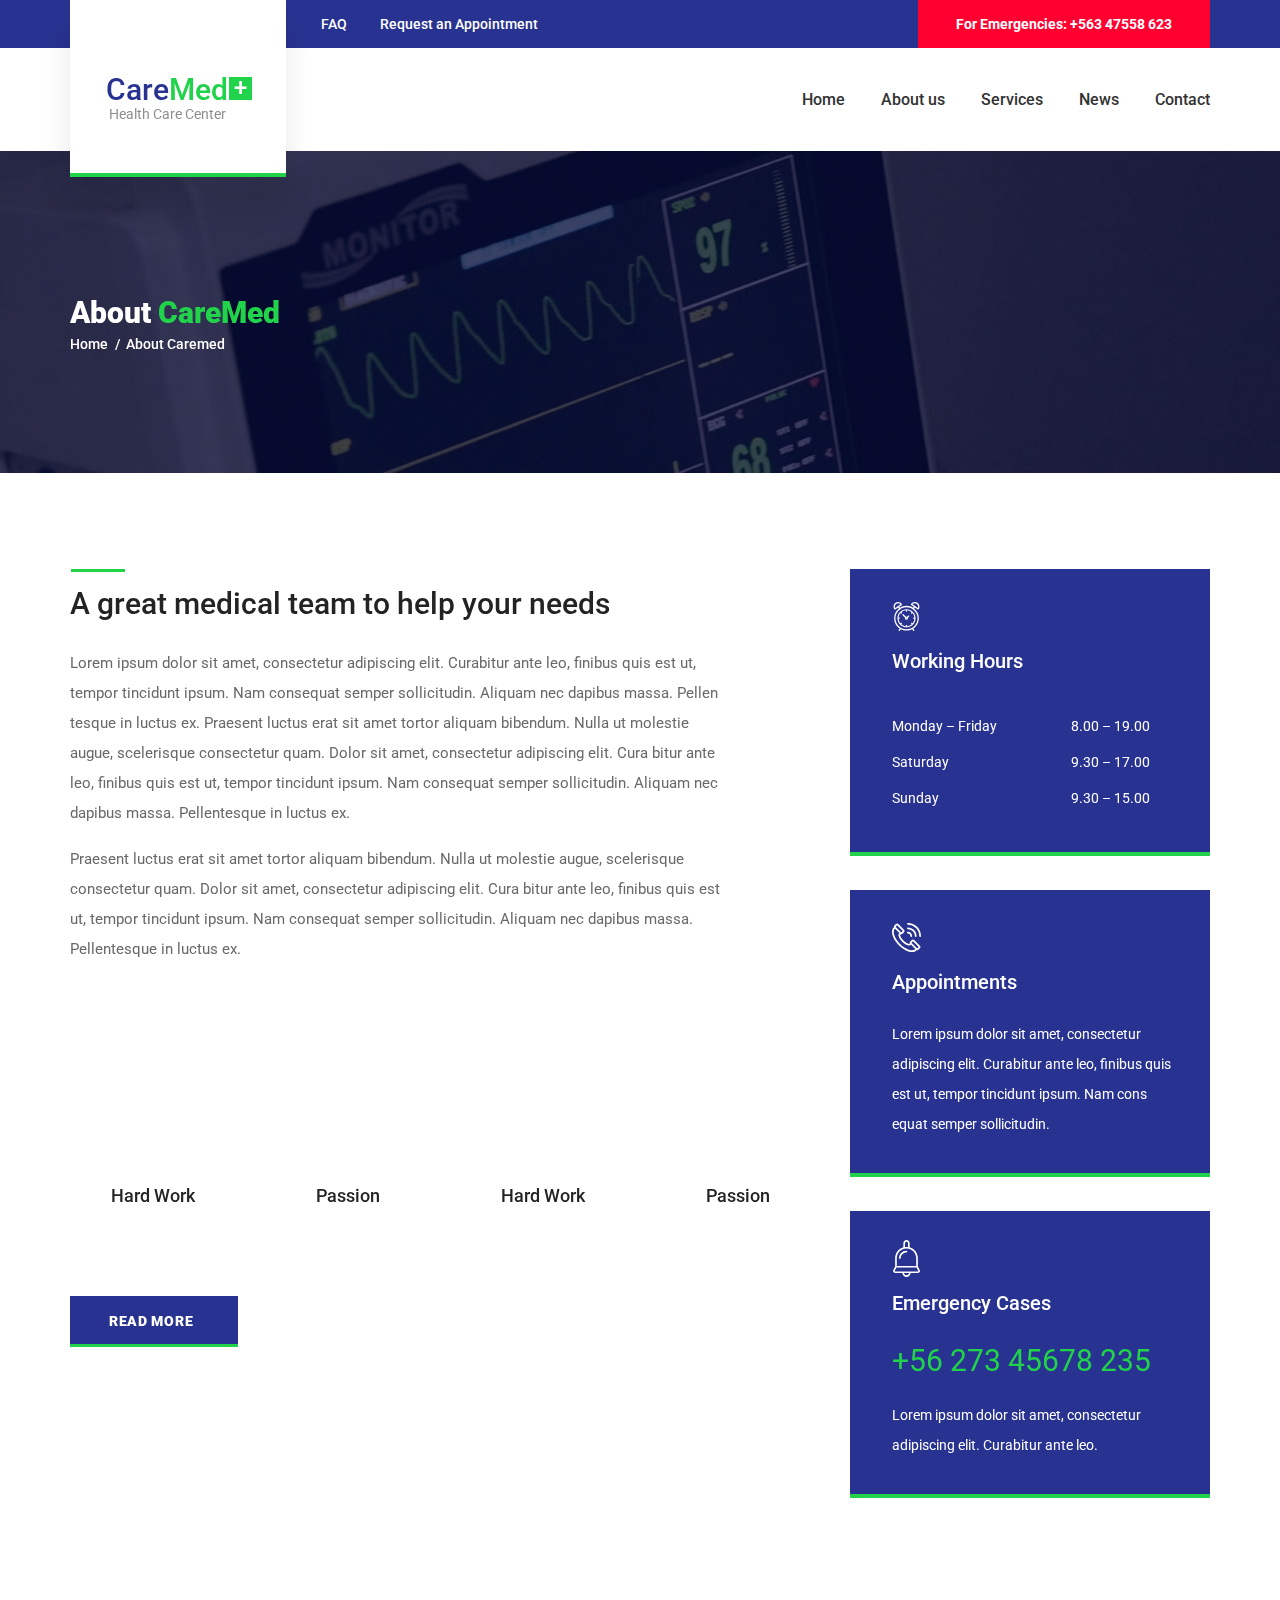
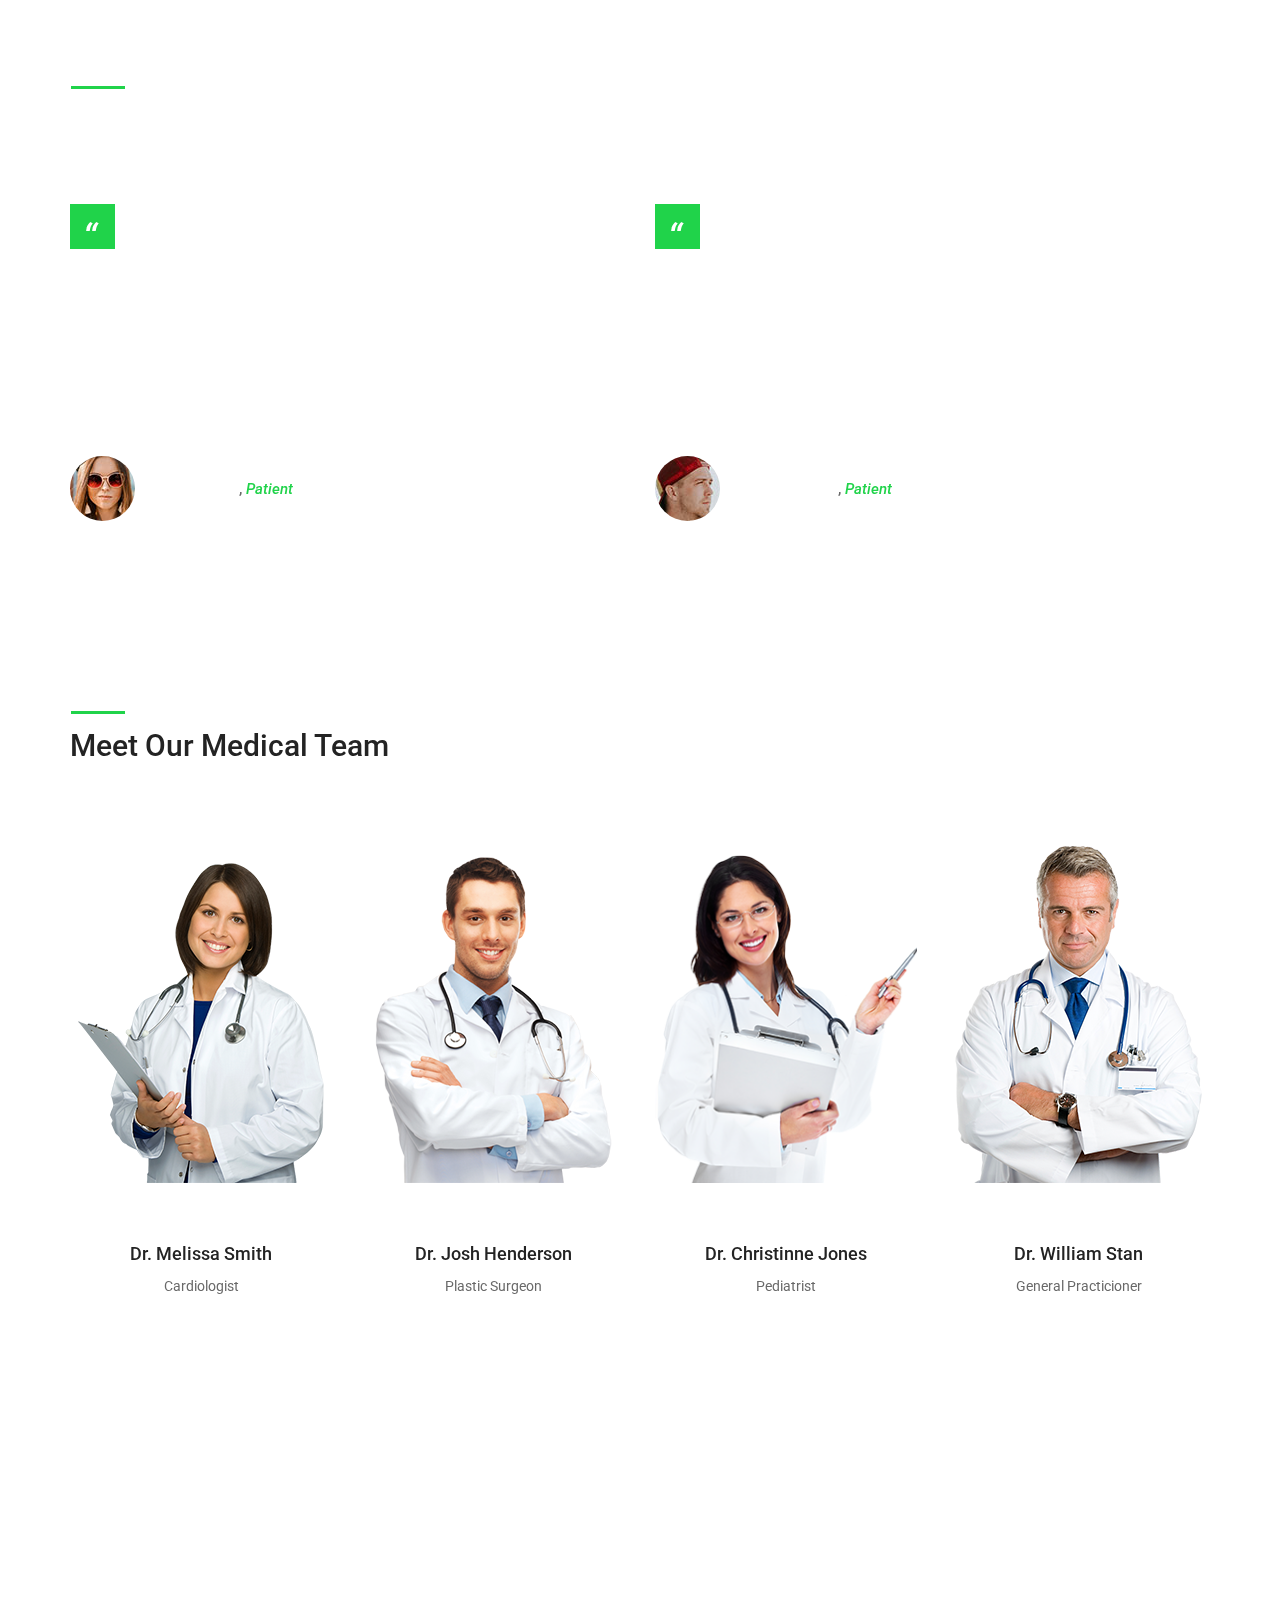
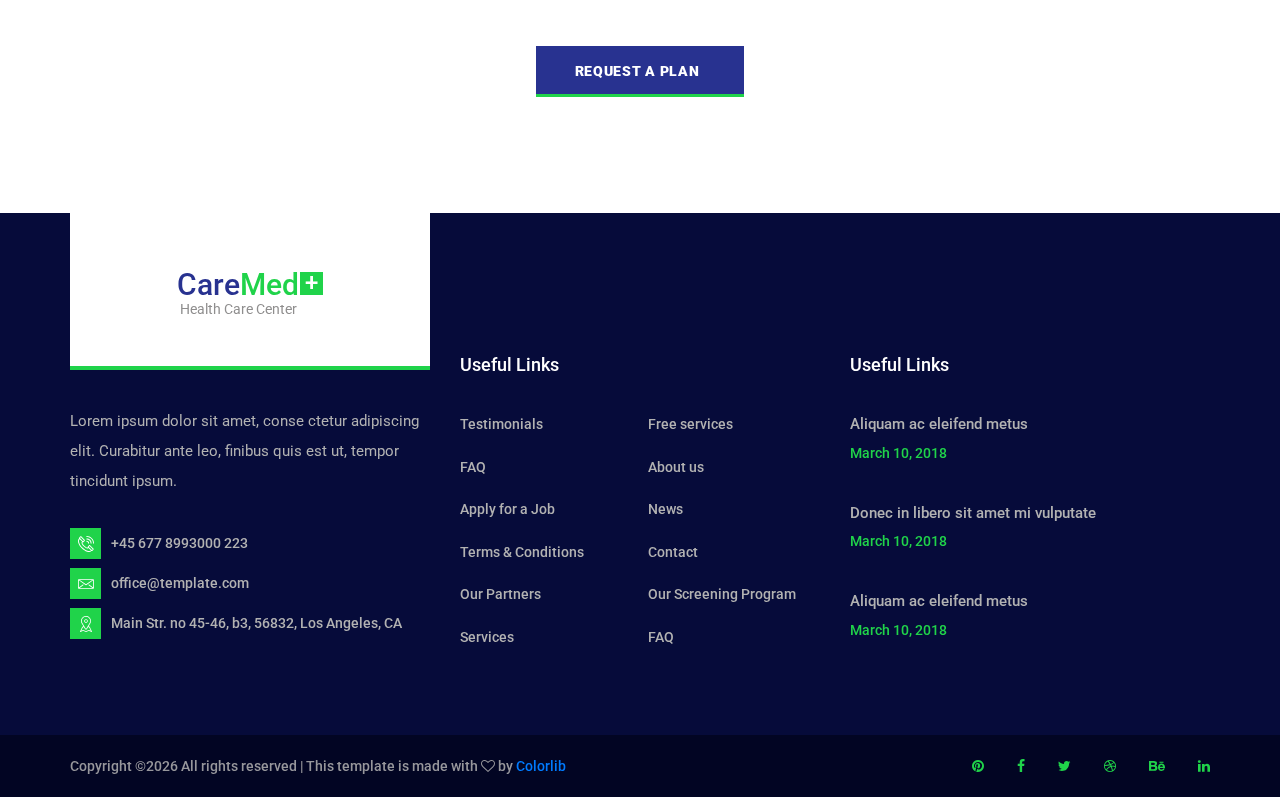
==== about.html @ 45b7ee6e "update" ====
<!DOCTYPE html>
<html lang="en">
<head>
<title>About us</title>
<meta charset="utf-8">
<meta http-equiv="X-UA-Compatible" content="IE=edge">
<meta name="description" content="CareMed demo project">
<meta name="viewport" content="width=device-width, initial-scale=1">
<link rel="stylesheet" type="text/css" href="styles/bootstrap4/bootstrap.min.css">
<link href="plugins/font-awesome-4.7.0/css/font-awesome.min.css" rel="stylesheet" type="text/css">
<link rel="stylesheet" type="text/css" href="plugins/OwlCarousel2-2.2.1/owl.carousel.css">
<link rel="stylesheet" type="text/css" href="plugins/OwlCarousel2-2.2.1/owl.theme.default.css">
<link rel="stylesheet" type="text/css" href="plugins/OwlCarousel2-2.2.1/animate.css">
<link rel="stylesheet" type="text/css" href="styles/about.css">
<link rel="stylesheet" type="text/css" href="styles/about_responsive.css">
</head>
<body>

<div class="super_container">
	
	<!-- Header -->

	<header class="header trans_200">
		
		<!-- Top Bar -->
		<div class="top_bar">
			<div class="container">
				<div class="row">
					<div class="col">
						<div class="top_bar_content d-flex flex-row align-items-center justify-content-start">
							<div class="top_bar_item"><a href="#">FAQ</a></div>
							<div class="top_bar_item"><a href="#">Request an Appointment</a></div>
							<div class="emergencies  d-flex flex-row align-items-center justify-content-start ml-auto">For Emergencies: +563 47558 623</div>
						</div>

					</div>
				</div>
			</div>
		</div>

		<!-- Header Content -->
		<div class="header_container">
			<div class="container">
				<div class="row">
					<div class="col">
						<div class="header_content d-flex flex-row align-items-center justify-content-start">
							<nav class="main_nav ml-auto">
								<ul>
									<li><a href="index.html">Home</a></li>
									<li><a href="about.html">About us</a></li>
									<li><a href="services.html">Services</a></li>
									<li><a href="news.html">News</a></li>
									<li><a href="contact.html">Contact</a></li>
								</ul>
							</nav>
							<div class="hamburger ml-auto"><i class="fa fa-bars" aria-hidden="true"></i></div>
						</div>
					</div>
				</div>
			</div>
		</div>

		<!-- Logo -->
		<div class="logo_container_outer">
			<div class="container">
				<div class="row">
					<div class="col">
						<div class="logo_container">
							<a href="#">
								<div class="logo_content d-flex flex-column align-items-start justify-content-center">
									<div class="logo_line"></div>
									<div class="logo d-flex flex-row align-items-center justify-content-center">
										<div class="logo_text">Care<span>Med</span></div>
										<div class="logo_box">+</div>
									</div>
									<div class="logo_sub">Health Care Center</div>
								</div>
							</a>
						</div>
					</div>
				</div>
			</div>	
		</div>

	</header>

	<!-- Menu -->

	<div class="menu_container menu_mm">

		<!-- Menu Close Button -->
		<div class="menu_close_container">
			<div class="menu_close"></div>
		</div>

		<!-- Menu Items -->
		<div class="menu_inner menu_mm">
			<div class="menu menu_mm">
				<ul class="menu_list menu_mm">
					<li class="menu_item menu_mm"><a href="index.html">Home</a></li>
					<li class="menu_item menu_mm"><a href="about.html">About us</a></li>
					<li class="menu_item menu_mm"><a href="services.html">Services</a></li>
					<li class="menu_item menu_mm"><a href="news.html">News</a></li>
					<li class="menu_item menu_mm"><a href="contact.html">Contact</a></li>
				</ul>
			</div>
			<div class="menu_extra">
				<div class="menu_appointment"><a href="#">Request an Appointment</a></div>
				<div class="menu_emergencies">For Emergencies: +563 47558 623</div>
			</div>

		</div>

	</div>
	
	<!-- Home -->

	<div class="home">
		<div class="home_background parallax-window" data-parallax="scroll" data-image-src="images/about.jpg" data-speed="0.8"></div>
		<div class="home_container">
			<div class="container">
				<div class="row">
					<div class="col">
						<div class="home_content">
							<div class="home_title">About <span>CareMed</span></div>
							<div class="breadcrumbs">
								<ul>
									<li><a href="#">Home</a></li>
									<li>About Caremed</li>
								</ul>
							</div>
						</div>
					</div>
				</div>
			</div>
		</div>
	</div>

	<!-- About -->

	<div class="about">
		<div class="container">
			<div class="row">

				<!-- About Content -->
				<div class="col-lg-8">
					<div class="section_title"><h2>A great medical team to help your needs</h2></div>
					<div class="about_text">
						<p>Lorem ipsum dolor sit amet, consectetur adipiscing elit. Curabitur ante leo, finibus quis est ut, tempor tincidunt ipsum. Nam consequat semper sollicitudin. Aliquam nec dapibus massa. Pellen tesque in luctus ex. Praesent luctus erat sit amet tortor aliquam bibendum. Nulla ut molestie augue, scelerisque consectetur quam. Dolor sit amet, consectetur adipiscing elit. Cura bitur ante leo, finibus quis est ut, tempor tincidunt ipsum. Nam consequat semper sollicitudin. Aliquam nec dapibus massa. Pellentesque in luctus ex.</p>
						<p>Praesent luctus erat sit amet tortor aliquam bibendum. Nulla ut molestie augue, scelerisque consectetur quam. Dolor sit amet, consectetur adipiscing elit. Cura bitur ante leo, finibus quis est ut, tempor tincidunt ipsum. Nam consequat semper sollicitudin. Aliquam nec dapibus massa. Pellentesque in luctus ex.</p>
					</div>
					<div class="row loaders_container">
						<div class="col-md-3 loader_col">
							<!-- Loader -->
							<div class="loader" data-perc="0.75"><span>Hard Work</span></div>
						</div>
						<div class="col-md-3 loader_col">
							<!-- Loader -->
							<div class="loader" data-perc="0.95"><span>Passion</span></div>
						</div>
						<div class="col-md-3 loader_col">
							<!-- Loader -->
							<div class="loader" data-perc="0.75"><span>Hard Work</span></div>
						</div>
						<div class="col-md-3 loader_col">
							<!-- Loader -->
							<div class="loader" data-perc="0.95"><span>Passion</span></div>
						</div>
					</div>
					<div class="button about_button"><a href="#">read more</a></div>
				</div>

				<!-- Boxes -->
				<div class="col-lg-4 boxes_col">

					<!-- Box -->
					<div class="box working_hours">
						<div class="box_icon d-flex flex-column align-items-start justify-content-center"><div style="width:29px; height:29px;"><img src="images/alarm-clock.svg" alt=""></div></div>
						<div class="box_title">Working Hours</div>
						<div class="working_hours_list">
							<ul>
								<li class="d-flex flex-row align-items-center justify-content-start">
									<div>Monday – Friday</div>
									<div class="ml-auto">8.00 – 19.00</div>
								</li>
								<li class="d-flex flex-row align-items-center justify-content-start">
									<div>Saturday</div>
									<div class="ml-auto">9.30 – 17.00</div>
								</li>
								<li class="d-flex flex-row align-items-center justify-content-start">
									<div>Sunday</div>
									<div class="ml-auto">9.30 – 15.00</div>
								</li>
							</ul>
						</div>
					</div>

					<!-- Box -->
					<div class="box box_appointments">
						<div class="box_icon d-flex flex-column align-items-start justify-content-center"><div style="width: 29px; height:29px;"><img src="images/phone-call.svg" alt=""></div></div>
						<div class="box_title">Appointments</div>
						<div class="box_text">Lorem ipsum dolor sit amet, consectetur adipiscing elit. Curabitur ante leo, finibus quis est ut, tempor tincidunt ipsum. Nam cons equat semper sollicitudin.</div>
					</div>

					<!-- Box -->
					<div class="box box_emergency">
						<div class="box_icon d-flex flex-column align-items-start justify-content-center"><div style="width: 37px; height:37px; margin-left:-4px;"><img src="images/bell.svg" alt=""></div></div>
						<div class="box_title">Emergency Cases</div>
						<div class="box_phone">+56 273 45678 235</div>
						<div class="box_emergency_text">Lorem ipsum dolor sit amet, consectetur adipiscing elit. Curabitur ante leo.</div>
					</div>

				</div>
			</div>
		</div>
	</div>

	<!-- Testimonials -->

	<div class="testimonials">
		<div class="testimonials_background parallax-window" data-parallax="scroll" data-image-src="images/testimonials.jpg" data-speed="0.8"></div>
		<div class="container">
			<div class="row">
				<div class="col">
					<div class="section_title section_title_light"><h2>Patient Testimonials</h2></div>
				</div>
			</div>
			<div class="row test_row">
				
				<!-- Testimonial -->
				<div class="col-lg-6 test_col">
					<div class="testimonial">
						<div class="test_icon d-flex flex-column align-items-center justify-content-center"><img src="images/quote.png" alt=""></div>
						<div class="test_text">Lorem ipsum dolor sit amet, consectetur adipiscing elit. Curabitur ante leo, finibus quis est ut, tempor tincidunt ipsum. Nam consequat semper sollicitudin. Aliquam nec dap ibus massa. Pellen tesque in luctus ex. Praesent luctus erat sit amet torto.</div>
						<div class="test_author d-flex flex-row align-items-center justify-content-start">
							<div class="test_author_image"><div><img src="images/test_1.jpg" alt=""></div></div>
							<div class="test_author_name"><a href="#">Claire Smith</a>, <span>Patient</span></div>
						</div>
					</div>
				</div>

				<!-- Testimonial -->
				<div class="col-lg-6 test_col">
					<div class="testimonial">
						<div class="test_icon d-flex flex-column align-items-center justify-content-center"><img src="images/quote.png" alt=""></div>
						<div class="test_text">Slor sit amet, consectetur adipiscing elit. Curabitur ante leo, finibus quis est ut, tempor tincidunt ipsum. Nam consequat semper sollicitudin. Aliquam nec dap ibus massa. Pellen tesque in luctus ex. Praesent luctus erat sit amet tortor aliquam bibendum.</div>
						<div class="test_author d-flex flex-row align-items-center justify-content-start">
							<div class="test_author_image"><div><img src="images/test_2.jpg" alt=""></div></div>
							<div class="test_author_name"><a href="#">Mick Williams</a>, <span>Patient</span></div>
						</div>
					</div>
				</div>

			</div>
		</div>
	</div>

	<!-- Team -->

	<div class="team">
		<div class="container">
			<div class="row">
				<div class="col">
					<div class="section_title"><h2>Meet Our Medical Team</h2></div>
				</div>
			</div>
			<div class="row team_row">
				
				<!-- Team Member -->
				<div class="col-lg-3 team_col">
					<div class="team_member">
						<div class="team_member_image d-flex flex-column align-items-center justify-content-end"><img src="images/team_1.png" alt=""></div>
						<div class="team_member_info">
							<div class="team_member_name"><a href="#">Dr. Melissa Smith</a></div>
							<div class="team_member_title">Cardiologist</div>
						</div>
					</div>
				</div>

				<!-- Team Member -->
				<div class="col-lg-3 team_col">
					<div class="team_member">
						<div class="team_member_image d-flex flex-column align-items-center justify-content-end"><img src="images/team_2.png" alt=""></div>
						<div class="team_member_info">
							<div class="team_member_name"><a href="#">Dr. Josh Henderson</a></div>
							<div class="team_member_title">Plastic Surgeon</div>
						</div>
					</div>
				</div>

				<!-- Team Member -->
				<div class="col-lg-3 team_col">
					<div class="team_member">
						<div class="team_member_image d-flex flex-column align-items-center justify-content-end"><img src="images/team_3.png" alt=""></div>
						<div class="team_member_info">
							<div class="team_member_name"><a href="#">Dr. Christinne Jones</a></div>
							<div class="team_member_title">Pediatrist</div>
						</div>
					</div>
				</div>

				<!-- Team Member -->
				<div class="col-lg-3 team_col">
					<div class="team_member">
						<div class="team_member_image d-flex flex-column align-items-center justify-content-end"><img src="images/team_4.png" alt=""></div>
						<div class="team_member_info">
							<div class="team_member_name"><a href="#">Dr. William Stan</a></div>
							<div class="team_member_title">General Practicioner</div>
						</div>
					</div>
				</div>

			</div>
		</div>
	</div>

	<!-- Call to action -->

	<div class="cta">
		<div class="cta_background parallax-window" data-parallax="scroll" data-image-src="images/cta.jpg" data-speed="0.8"></div>
		<div class="container">
			<div class="row">
				<div class="col">
					<div class="cta_content text-center">
						<h2>Need a personal health plan?</h2>
						<p>Duis massa massa, mollis vel ullamcorper quis, finibus et urna. Aliquam ac eleifend metus. Ut sollicitudin risus ex</p>
						<div class="button cta_button"><a href="#">request a plan</a></div>
					</div>
				</div>
			</div>
		</div>		
	</div>

	<!-- Footer -->

	<footer class="footer">
		<div class="footer_container">
			<div class="container">
				<div class="row">
					
					<!-- Footer - About -->
					<div class="col-lg-4 footer_col">
						<div class="footer_about">
							<div class="footer_logo_container">
								<a href="#" class="d-flex flex-column align-items-center justify-content-center">
									<div class="logo_content">
										<div class="logo d-flex flex-row align-items-center justify-content-center">
											<div class="logo_text">Care<span>Med</span></div>
											<div class="logo_box">+</div>
										</div>
										<div class="logo_sub">Health Care Center</div>
									</div>
								</a>
							</div>
							<div class="footer_about_text">
								<p>Lorem ipsum dolor sit amet, conse ctetur adipiscing elit. Curabitur ante leo, finibus quis est ut, tempor tincidunt ipsum.</p>
							</div>
							<ul class="footer_about_list">
								<li><div class="footer_about_icon"><img src="images/phone-call.svg" alt=""></div><span>+45 677 8993000 223</span></li>
								<li><div class="footer_about_icon"><img src="images/envelope.svg" alt=""></div><span>office@template.com</span></li>
								<li><div class="footer_about_icon"><img src="images/placeholder.svg" alt=""></div><span>Main Str. no 45-46, b3, 56832, Los Angeles, CA</span></li>
							</ul>
						</div>
					</div>

					<!-- Footer - Links -->
					<div class="col-lg-4 footer_col">
						<div class="footer_links footer_column">
							<div class="footer_title">Useful Links</div>
							<ul>
								<li><a href="#">Testimonials</a></li>
								<li><a href="#">FAQ</a></li>
								<li><a href="#">Apply for a Job</a></li>
								<li><a href="#">Terms & Conditions</a></li>
								<li><a href="#">Our Partners</a></li>
								<li><a href="#">Services</a></li>
								<li><a href="#">Free services</a></li>
								<li><a href="#">About us</a></li>
								<li><a href="#">News</a></li>
								<li><a href="#">Contact</a></li>
								<li><a href="#">Our Screening Program</a></li>
								<li><a href="#">FAQ</a></li>
							</ul>
						</div>
					</div>

					<!-- Footer - News -->
					<div class="col-lg-4 footer_col">
						<div class="footer_news footer_column">
							<div class="footer_title">Useful Links</div>
							<ul>
								<li>
									<div class="footer_news_title"><a href="news.html">Aliquam ac eleifend metus</a></div>
									<div class="footer_news_date">March 10, 2018</div>
								</li>
								<li>
									<div class="footer_news_title"><a href="news.html">Donec in libero sit amet mi vulputate</a></div>
									<div class="footer_news_date">March 10, 2018</div>
								</li>
								<li>
									<div class="footer_news_title"><a href="news.html">Aliquam ac eleifend metus</a></div>
									<div class="footer_news_date">March 10, 2018</div>
								</li>
							</ul>
						</div>
					</div>
				</div>
			</div>
		</div>
		<div class="copyright">
			<div class="container">
				<div class="row">
					<div class="col">
						<div class="copyright_content d-flex flex-lg-row flex-column align-items-lg-center justify-content-start">
							<div class="cr"><!-- Link back to Colorlib can't be removed. Template is licensed under CC BY 3.0. -->
Copyright &copy;<script>document.write(new Date().getFullYear());</script> All rights reserved | This template is made with <i class="fa fa-heart-o" aria-hidden="true"></i> by <a href="https://colorlib.com" target="_blank">Colorlib</a>
<!-- Link back to Colorlib can't be removed. Template is licensed under CC BY 3.0. --></div>
							<div class="footer_social ml-lg-auto">
								<ul>
									<li><a href="#"><i class="fa fa-pinterest" aria-hidden="true"></i></a></li>
									<li><a href="#"><i class="fa fa-facebook" aria-hidden="true"></i></a></li>
									<li><a href="#"><i class="fa fa-twitter" aria-hidden="true"></i></a></li>
									<li><a href="#"><i class="fa fa-dribbble" aria-hidden="true"></i></a></li>
									<li><a href="#"><i class="fa fa-behance" aria-hidden="true"></i></a></li>
									<li><a href="#"><i class="fa fa-linkedin" aria-hidden="true"></i></a></li>
								</ul>
							</div>
						</div>
					</div>
				</div>
			</div>			
		</div>
	</footer>
</div>

<script src="js/jquery-3.2.1.min.js"></script>
<script src="styles/bootstrap4/popper.js"></script>
<script src="styles/bootstrap4/bootstrap.min.js"></script>
<script src="plugins/greensock/TweenMax.min.js"></script>
<script src="plugins/greensock/TimelineMax.min.js"></script>
<script src="plugins/scrollmagic/ScrollMagic.min.js"></script>
<script src="plugins/greensock/animation.gsap.min.js"></script>
<script src="plugins/greensock/ScrollToPlugin.min.js"></script>
<script src="plugins/progressbar/progressbar.min.js"></script>
<script src="plugins/OwlCarousel2-2.2.1/owl.carousel.js"></script>
<script src="plugins/easing/easing.js"></script>
<script src="plugins/parallax-js-master/parallax.min.js"></script>
<script src="js/about.js"></script>
</body>
</html>
---- styles/about.css ----
@charset "utf-8";
/* CSS Document */

/******************************

[Table of Contents]

1. Fonts
2. Body and some general stuff
3. Header
	3.1 Top Bar
	3.2 Header Content
	3.3 Logo
4. Menu
5. Home
6. About
7. Testimonials
8. Team
9. CTA
10. Footer



******************************/

/***********
1. Fonts
***********/

@import url('https://fonts.googleapis.com/css?family=Roboto:300,400,500,700,900');

/*********************************
2. Body and some general stuff
*********************************/

*
{
	margin: 0;
	padding: 0;
	-webkit-font-smoothing: antialiased;
	-webkit-text-shadow: rgba(0,0,0,.01) 0 0 1px;
	text-shadow: rgba(0,0,0,.01) 0 0 1px;
}
body
{
	font-family: 'Roboto', sans-serif;
	font-size: 15px;
	font-weight: 500;
	background: #FFFFFF;
	color: #696969;
}
div
{
	display: block;
	position: relative;
	-webkit-box-sizing: border-box;
    -moz-box-sizing: border-box;
    box-sizing: border-box;
}
ul
{
	list-style: none;
	margin-bottom: 0px;
}
p
{
	font-family: 'Roboto', sans-serif;
	font-size: 15px;
	line-height: 2;
	font-weight: 400;
	color: #696969;
	-webkit-font-smoothing: antialiased;
	-webkit-text-shadow: rgba(0,0,0,.01) 0 0 1px;
	text-shadow: rgba(0,0,0,.01) 0 0 1px;
}
p:last-of-type
{
	margin-bottom: 0;
}
a
{
	-webkit-transition: all 200ms ease;
	-moz-transition: all 200ms ease;
	-ms-transition: all 200ms ease;
	-o-transition: all 200ms ease;
	transition: all 200ms ease;
}
a, a:hover, a:visited, a:active, a:link
{
	text-decoration: none;
	-webkit-font-smoothing: antialiased;
	-webkit-text-shadow: rgba(0,0,0,.01) 0 0 1px;
	text-shadow: rgba(0,0,0,.01) 0 0 1px;
}
a:hover
{
	color: #20d34a !important;
}
::selection
{
	color: #20d34a;
}
p::selection
{
	
}
h1{font-size: 48px;}
h2{font-size: 36px;}
h3{font-size: 24px;}
h4{font-size: 18px;}
h5{font-size: 14px;}
h1, h2, h3, h4, h5, h6
{
	font-family: 'Roboto', sans-serif;
	-webkit-font-smoothing: antialiased;
	-webkit-text-shadow: rgba(0,0,0,.01) 0 0 1px;
	text-shadow: rgba(0,0,0,.01) 0 0 1px;
}
h1::selection, 
h2::selection, 
h3::selection, 
h4::selection, 
h5::selection, 
h6::selection
{
	
}
.form-control
{
	color: #db5246;
}
section
{
	display: block;
	position: relative;
	box-sizing: border-box;
}
.clear
{
	clear: both;
}
.clearfix::before, .clearfix::after
{
	content: "";
	display: table;
}
.clearfix::after
{
	clear: both;
}
.clearfix
{
	zoom: 1;
}
.float_left
{
	float: left;
}
.float_right
{
	float: right;
}
.trans_200
{
	-webkit-transition: all 200ms ease;
	-moz-transition: all 200ms ease;
	-ms-transition: all 200ms ease;
	-o-transition: all 200ms ease;
	transition: all 200ms ease;
}
.trans_300
{
	-webkit-transition: all 300ms ease;
	-moz-transition: all 300ms ease;
	-ms-transition: all 300ms ease;
	-o-transition: all 300ms ease;
	transition: all 300ms ease;
}
.trans_400
{
	-webkit-transition: all 400ms ease;
	-moz-transition: all 400ms ease;
	-ms-transition: all 400ms ease;
	-o-transition: all 400ms ease;
	transition: all 400ms ease;
}
.trans_500
{
	-webkit-transition: all 500ms ease;
	-moz-transition: all 500ms ease;
	-ms-transition: all 500ms ease;
	-o-transition: all 500ms ease;
	transition: all 500ms ease;
}
.fill_height
{
	height: 100%;
}
.super_container
{
	width: 100%;
	overflow: hidden;
}
.prlx_parent
{
	overflow: hidden;
}
.prlx
{
	height: 130% !important;
}
.parallax-window
{
    min-height: 400px;
    background: transparent;
}
.nopadding
{
	padding: 0px !important;
}
.button
{
	display: inline-block;
	height: 51px;
	background: #283290;
}
.button::after
{
	display: block;
	position: absolute;
	left: 0;
	bottom: 0;
	width: 100%;
	height: 3px;
	background: #20d34a;
	content: '';
	z-index: 0;
	-webkit-transition: all 400ms cubic-bezier(.33,.68,.59,.99);
	-moz-transition: all 400ms cubic-bezier(.33,.68,.59,.99);
	-ms-transition: all 400ms cubic-bezier(.33,.68,.59,.99);
	-o-transition: all 400ms cubic-bezier(.33,.68,.59,.99);
	transition: all 400ms cubic-bezier(.33,.68,.59,.99);
}
.button a
{
	display: block;
	position: relative;
	line-height: 51px;
	font-size: 14px;
	font-weight: 900;
	color: #FFFFFF;
	padding-left: 39px;
	padding-right: 45px;
	text-transform: uppercase;
	letter-spacing: 0.05em;
	z-index: 10;
}
.button:hover::after
{
	height: 100%;
}
.button:hover a
{
	color: #FFFFFF !important;
}
.section_title
{
	padding-top: 17px;
}
.section_title h2
{
	font-size: 30px;
	font-weight: 500;
	color: #232323;
}
.section_title::before
{
	display: block;
	position: absolute;
	left: 1px;
	top: 0;
	width: 54px;
	height: 3px;
	background: #20d34a;
	content: '';
}
.section_title_light h2
{
	color: #FFFFFF;
}

/*********************************
3. Header
*********************************/

.header
{
	display: block;
	position: fixed;
	top: 0;
	left: 0;
	width: 100%;
	background: #FFFFFF;
	z-index: 100;
}
.header.scrolled
{
	top: -48px;
}

/*********************************
3.1 Top Bar
*********************************/

.top_bar
{
	width: 100%;
	background: #283290;
}
.top_bar_content
{
	width: 100%;
	height: 48px;
	padding-left: 214px;
}
.top_bar_item
{
	margin-left: 33px;
}
.top_bar_item a
{
	font-size: 14px;
	color: #FFFFFF;
	-webkit-transition: all 200ms ease;
	-moz-transition: all 200ms ease;
	-ms-transition: all 200ms ease;
	-o-transition: all 200ms ease;
	transition: all 200ms ease;
}
.top_bar_item:first-child
{
	margin-left: 37px;
}
.emergencies
{
	height: 100%;
	background: #ff0030;
	color: #FFFFFF;
	font-size: 14px;
	font-weight: 700;
	padding-left: 38px;
	padding-right: 38px;
}

/*********************************
3.2 Header Content
*********************************/

.header_container
{
	width: 100%;
	background: #FFFFFF;
}
.header_content
{
	width: 100%;
	height: 103px;
}
.header.scrolled .header_content
{
	height: 80px;
}
.main_nav ul li
{
	display: inline-block;
}
.main_nav ul li:not(:first-child)
{
	margin-left: 32px;
}
.main_nav ul li a
{
	font-size: 16px;
	font-weight: 500;
	color: #323232;
}
.hamburger
{
	display: none;
	cursor: pointer;
}
.hamburger i
{
	font-size: 24px;
	color: #272727;
}

/*********************************
3.3 Logo
*********************************/

.logo_container_outer
{
	position: absolute;
	top: 0;
	left: 0;
	width: 100%;
}
.logo_container
{
	position: absolute;
	top: 0;
	left: 15px;
	width: 216px;
	height: 177px;
	background: #FFFFFF;
	box-shadow: 0px 31px 29px rgba(0,0,0,0.09);
	z-index: 10;
	-webkit-transition: all 200ms ease;
	-moz-transition: all 200ms ease;
	-ms-transition: all 200ms ease;
	-o-transition: all 200ms ease;
	transition: all 200ms ease;
}
.header.scrolled .logo_container
{
	top: 48px;
	height: 120px;
}
.logo_container a
{
	display: block;
	position: relative;
	width: 100%;
	height: 100%;
}
.logo_content
{
	width: 100%;
	height: 100%;
	padding-left: 36px;
}
.logo_line
{
	position: absolute;
	left: 0;
	bottom: 0;
	width: 100%;
	height: 4px;
	background: #20d34a;
}
.logo
{
	margin-top: 27px;
}
.logo span
{
	color: #20d34a;
}
.logo_container a .logo:hover
{
	color: #283290;
}
.logo_text
{
	font-size: 30px;
	font-weight: 500;
	color: #283290;
	line-height: 0.75;
}
.logo_box
{
	display: inline-block;
	width: 23px;
	height: 23px;
	background: #20d34a;
	color: #FFFFFF;
	font-size: 24px;
	line-height: 23px;
	text-align: center;
	-webkit-transform: translateY(-2px);
	-moz-transform: translateY(-2px);
	-ms-transform: translateY(-2px);
	-o-transform: translateY(-2px);
	transform: translateY(-2px);
	margin-left: 1px;
}
.logo_sub
{
	font-size: 14px;
	font-weight: 400;
	color: #8f8e8e;
	padding-left: 3px;
	margin-top: 2px;
}

/*********************************
4. Menu
*********************************/

.menu_container
{
	position: fixed;
	top: 0;
	right: -50vw;
	width: 50vw;
	height: 100vh;
	background: #FFFFFF;
	z-index: 101;
	-webkit-transition: all 0.6s ease;
	-moz-transition: all 0.6s ease;
	-ms-transition: all 0.6s ease;
	-o-transition: all 0.6s ease;
	transition: all 0.6s ease;
	visibility: hidden;
	opacity: 0;
}
.menu_container.active
{
	visibility: visible;
	opacity: 1;
	right: 0;
}
.menu
{
	position: absolute;
	top:150px;
	left: 0;
	padding-left: 15%;
}
.menu_inner
{
	width: 100%;
	height: 100%;
}
.menu_list
{
	-webkit-transform: translateY(1.5rem);
	-moz-transform: translateY(1.5rem);
	-ms-transform: translateY(1.5rem);
	-o-transform: translateY(1.5rem);
	transform: translateY(1.5rem);
	-webkit-transition: all 1000ms 400ms ease;
	-moz-transition: all 1000ms 400ms ease;
	-ms-transition: all 1000ms 400ms ease;
	-o-transition: all 1000ms 400ms ease;
	transition: all 1000ms 400ms ease;
	opacity: 0;
}
.menu_container.active .menu_list
{
	-webkit-transform: translateY(0px);
	-moz-transform: translateY(0px);
	-ms-transform: translateY(0px);
	-o-transform: translateY(0px);
	transform: translateY(0px);
	opacity: 1;
}
.menu_item
{
	margin-bottom: 5px;
}
.menu_item a
{
	font-family: 'Roboto', sans-serif;
	font-size: 36px;
	font-weight: 700;
	color: #272727;
	-webkit-transition: all 200ms ease;
	-moz-transition: all 200ms ease;
	-ms-transition: all 200ms ease;
	-o-transition: all 200ms ease;
	transition: all 200ms ease;
}
.menu_item a:hover
{
	color: #ffb606;
}
.menu_close_container
{
	position: absolute;
	top: 86px;
	right: 79px;
	width: 21px;
	height: 21px;
	cursor: pointer;
	z-index: 10;
	-webkit-transform: rotate(45deg);
	-moz-transform: rotate(45deg);
	-ms-transform: rotate(45deg);
	-o-transform: rotate(45deg);
	transform: rotate(45deg);
}
.menu_close
{
	top: 9px;
	width: 21px;
	height: 3px;
	background: #3a3a3a;
	-webkit-transition: all 200ms ease;
	-moz-transition: all 200ms ease;
	-ms-transition: all 200ms ease;
	-o-transition: all 200ms ease;
	transition: all 200ms ease;
}
.menu_close::after
{
	display: block;
	position: absolute;
	top: -9px;
	left: 9px;
	content: '';
	width: 3px;
	height: 21px;
	background: #3a3a3a;
	-webkit-transition: all 200ms ease;
	-moz-transition: all 200ms ease;
	-ms-transition: all 200ms ease;
	-o-transition: all 200ms ease;
	transition: all 200ms ease;
}
.menu_close_container:hover .menu_close,
.menu_close_container:hover .menu_close::after
{
	background: #20d34a;
}
.menu_extra
{
	position: absolute;
	left: 0;
	bottom: 0;
	padding-left: 15%;
	padding-bottom: 25px;
}
.menu_appointment a
{
	font-size: 13px;
	color: #283290;
}
.menu_emergencies
{
	font-size: 13px;
	color: #272727;
}

/*********************************
5. Home
*********************************/

.home
{
	width: 100%;
	height: 473px;
}
.home_background
{
	position: absolute;
	top: 0;
	left: 0;
	width: 100%;
	height: 100%;
}
.home_container
{
	position: absolute;
	left: 0;
	bottom: 118px;
	width: 100%;
}
.home_title
{
	font-size: 30px;
	font-weight: 900;
	color: #FFFFFF;
}
.home_title span
{
	color: #20d34a;
}
.breadcrumbs
{
	margin-top: -2px;
}
.breadcrumbs ul li
{
	display: inline-block;
	position: relative;
}
.breadcrumbs ul li:not(:last-child)::after
{
	display: inline-block;
	position: relative;
	content: '/';
	margin-left: 7px;
	margin-right: 2px;
}
.breadcrumbs ul li,
.breadcrumbs ul li a
{
	font-size: 14px;
	font-weight: 500;
	color: #FFFFFF;
}

/*********************************
6. About
*********************************/

.about
{
	width: 100%;
	background: #FFFFFF;
	padding-top: 96px;
	padding-bottom: 94px;
}
.about_text
{
	margin-top: 26px;
	padding-right: 95px;
}
.loaders_container
{
	margin-top: 85px;
}
.loader
{
	width: 118px;
	height: 118px;
	margin: 0 auto;
}
.loader span
{
	position: absolute;
	left: 50%;
	bottom: -42px;
	-webkit-transform: translateX(-50%);
	-moz-transform: translateX(-50%);
	-ms-transform: translateX(-50%);
	-o-transform: translateX(-50%);
	transform: translateX(-50%);
	font-size: 18px;
	font-weight: 500;
	color: #232323;
	white-space: nowrap;
}
.about_button
{
	margin-top: 129px;
}
.box
{
	width: 100%;
	height: 287px;
	background: #283290;
	padding-left: 42px;
	padding-top: 29px;
	-webkit-transition: all 200ms ease;
	-moz-transition: all 200ms ease;
	-ms-transition: all 200ms ease;
	-o-transition: all 200ms ease;
	transition: all 200ms ease;
}
.box:not(:last-child)
{
	margin-bottom: 34px;
}
.box::after
{
	display: block;
	position: absolute;
	left: 0;
	bottom: 0;
	width: 100%;
	height: 4px;
	background: #20d34a;
	content: '';
}
.box:hover
{
	box-shadow: 0px 15px 49px rgba(0,0,0,0.59);
}
.box_title
{
	font-size: 20px;
	font-weight: 500;
	color: #FFFFFF;
	margin-top: 11px;
}
.working_hours
{
	padding-top: 29px;
	padding-right: 60px;
}
.working_hours_list
{
	margin-top: 40px;
}
.working_hours_list ul li
{
	font-size: 14px;
	font-weight: 400;
	color: #FFFFFF;
}
.working_hours_list ul li:not(:last-child)
{
	margin-bottom: 15px;
}
.box_icon
{
	width: 37px;
	height: 37px;
}
.box_icon img
{
	max-width: 100%;
}
.box_text
{
	font-size: 14px;
	line-height: 2.14;
	color: #FFFFFF;
	font-weight: 400;
	margin-top: 23px;
}
.box_phone
{
	font-size: 30px;
	font-weight: 400;
	color: #20d34a;
	margin-top: 20px;
}
.box_appointments
{
	padding-right: 30px;
}
.box_emergency
{
	padding-right: 30px;
}
.box_emergency_text
{
	font-size: 14px;
	line-height: 2.14;
	color: #FFFFFF;
	font-weight: 400;
	margin-top: 18px;
}

/*********************************
7. Testimonials
*********************************/

.testimonials
{
	width: 100%;
	padding-top: 94px;
	padding-bottom: 95px;
}
.testimonials_background
{
	position: absolute;
	top: 0;
	left: 0;
	width: 100%;
	height: 100%;
}
.test_row
{
	margin-top: 57px;
}
.testimonial
{
	width: 100%;
}
.test_icon
{
	width: 45px;
	height: 45px;
	background: #20d34a;
}
.test_text
{
	font-size: 18px;
	font-weight: 400;
	color: #FFFFFF;
	font-style: italic;
	margin-top: 34px;
	line-height: 1.77;
}
.test_author
{
	margin-top: 46px;
}
.test_author_image div
{
	width: 65px;
	height: 65px;
	border-radius: 50%;
	overflow: hidden;
}
.test_author_image div img
{
	max-width: 100%;
}
.test_author_name
{
	padding-left: 20px;
}
.test_author_name a
{
	font-size: 16px;
	font-weight: 400;
	color: #FFFFFF;
	font-style: italic;
}
.test_author_name span
{
	color: #20d34a;
	font-style: italic;
}

/*********************************
8. Team
*********************************/

.team
{
	width: 100%;
	background: #FFFFFF;
	padding-top: 95px;
	padding-bottom: 89px;
}
.team_row
{
	margin-top: 74px;
}
.team_member
{
	width: 100%;
}
.team_member_image
{
	width: 100%;
	height: 337px;
}
.team_member_image img
{
	max-width: 100%;
}
.team_member_info
{
	width: 100%;
	text-align: center;
	margin-top: 57px;
}
.team_member_name a
{
	font-size: 18px;
	font-weight: 500;
	color: #232323;
}
.team_member_title
{
	font-size: 14px;
	font-weight: 400;
	color: #696969;
	margin-top: 9px;
}

/*********************************
9. CTA
*********************************/

.cta
{
	width: 100%;
	padding-top: 131px;
	padding-bottom: 116px;
}
.cta_background
{
	position: absolute;
	top: 0;
	left: 0;
	width: 100%;
	height: 100%;
}
.cta_content
{
	max-width: 768px;
	margin-left: auto;
	margin-right: auto;
}
.cta_content h2
{
	font-size: 48px;
	font-weight: 700;
	color: #FFFFFF;
}
.cta_content p
{
	font-size: 14px;
	font-weight: 500;
	color: #FFFFFF;
	margin-top: -3px;
}
.cta_button
{
	margin-top: 38px;
}

/*********************************
10. Footer
*********************************/

.footer
{
	width: 100%;
}
.footer_container
{
	width: 100%;
	background: #060b3a;
	padding-bottom: 77px;
}
.footer_logo_container
{
	width: 100%;
	height: 157px;
	background: #FFFFFF;
}
.footer_logo_container::after
{
	position: absolute;
	bottom: 0;
	left: 0;
	width: 100%;
	height: 4px;
	background: #20d34a;
	content: '';
}
.footer_logo_container a
{
	display: block;
	width: 100%;
	height: 100%;
}
.footer_logo_container .logo_content
{
	display: inline-block;
	padding-left: 0;
	width: auto;
	height: auto;
}
.footer_logo_container .logo
{
	margin-top: 10px;
}
.footer_about_text
{
	margin-top: 36px;
}
.footer_about_text p
{
	color: #b2b2b2;
}
.footer_about_list
{
	margin-top: 32px;
}
.footer_about_list li:not(:last-child)
{
	margin-bottom: 9px;
}
.footer_about_icon
{
	display: inline-block;
	width: 31px;
	height: 31px;
	background: #20d34a;
	text-align: center;
	vertical-align: middle;
}
.footer_about_icon img
{
	position: absolute;
	width: 16px;
	height: 16px;
	top: 50%;
	left: 50%;
	-webkit-transform: translate(-50%, -50%);
	-moz-transform: translate(-50%, -50%);
	-ms-transform: translate(-50%, -50%);
	-o-transform: translate(-50%, -50%);
	transform: translate(-50%, -50%);
}
.footer_about_list li span
{
	font-size: 14px;
	font-weight: 500;
	color: #b2b2b2;
	padding-left: 10px;
}
.footer_column
{
	padding-top: 138px;
}
.footer_title
{
	font-size: 18px;
	font-weight: 500;
	color: #FFFFFF;
}
.footer_links ul
{
	-webkit-columns: 2;
	-moz-columns: 2;
	columns: 2;
	margin-top: 35px;
}
.footer_links ul li:not(:last-child)
{
	margin-bottom: 20px;
}
.footer_links ul li a
{
	font-size: 14px;
	font-weight: 500;
	color: #b2b2b2;
}
.footer_news ul
{
	margin-top: 35px;
}
.footer_news_title a
{
	font-size: 15px;
	font-weight: 500;
	color: #b2b2b2;
}
.footer_news_date
{
	font-size: 14px;
	font-weight: 500;
	color: #20d34a;
	margin-top: 7px;
}
.footer_news ul li:not(:last-child)
{
	margin-bottom: 38px;
}
.copyright
{
	width: 100%;
	background: #020523;
}
.copyright_content
{
	width: 100%;
	height: 62px;
}
.cr
{
	font-size: 14px;
	font-weight: 500;
	color: #97979c;
}
.footer_social ul
{
	margin-right: -5px;
}
.footer_social ul li
{
	display: inline-block;
}
.footer_social ul li:not(:last-child)
{
	margin-right: 19px;
}
.footer_social ul li a i
{
	color: #20d34a;
	padding: 5px;
	font-size: 14px;
	-webkit-transition: all 200ms ease;
	-moz-transition: all 200ms ease;
	-ms-transition: all 200ms ease;
	-o-transition: all 200ms ease;
	transition: all 200ms ease;
}
.footer_social ul li a i:hover
{
	color: #FFFFFF;
}
---- styles/about_responsive.css ----
@charset "utf-8";
/* CSS Document */

/******************************

[Table of Contents]

1. 1600px
2. 1440px
3. 1280px
4. 1199px
5. 1024px
6. 991px
7. 959px
8. 880px
9. 768px
10. 767px
11. 539px
12. 479px
13. 400px

******************************/

/************
1. 1600px
************/

@media only screen and (max-width: 1600px)
{
	
}

/************
2. 1440px
************/

@media only screen and (max-width: 1440px)
{
	
}

/************
3. 1380px
************/

@media only screen and (max-width: 1380px)
{
	
}

/************
3. 1280px
************/

@media only screen and (max-width: 1280px)
{
	
}

/************
4. 1199px
************/

@media only screen and (max-width: 1199px)
{
	.box
	{
		height: 313px;
	}
	.box_phone
	{
		font-size: 24px;
	}
}

/************
4. 1100px
************/

@media only screen and (max-width: 1100px)
{
	
}

/************
5. 1024px
************/

@media only screen and (max-width: 1024px)
{
	
}

/************
6. 991px
************/

@media only screen and (max-width: 991px)
{
	.main_nav
	{
		display: none;
	}
	.logo_container
	{
		width: 181px;
	}
	.logo_content
	{
		padding-left: 28px;
	}
	.logo_text
	{
		font-size: 24px;
	}
	.logo_sub
	{
		font-size: 12px;
		font-weight: 400;
	}
	.top_bar_content
	{
		padding-left: 166px;
	}
	.top_bar_item
	{
		margin-left: 27px;
	}
	.top_bar_item a
	{
		font-size: 12px;
	}
	.emergencies
	{
		font-size: 12px;
		padding-left: 30px;
		padding-right: 30px;
	}
	.logo_box
	{
		width: 18px;
		height: 18px;
		line-height: 18px;
		font-size: 18px;
		-webkit-transform: translateY(-1px);
		-moz-transform: translateY(-1px);
		-ms-transform: translateY(-1px);
		-o-transform: translateY(-1px);
		transform: translateY(-1px);
	}
	.hamburger
	{
		display: block;
	}
	.about_text
	{
		padding-right: 0;
	}
	.boxes_col
	{
		margin-top: 95px;
	}
	.box
	{
		height: auto;
		padding-bottom: 40px;
	}
	.test_col:not(:last-child)
	{
		margin-bottom: 95px;
	}
	.team_col:not(:last-child)
	{
		margin-bottom: 75px;
	}
	.footer_column
	{
		padding-top: 75px;
	}
	.copyright_content
	{
		height: auto;
		padding-top: 30px;
		padding-bottom: 30px;
	}
	.footer_social ul
	{
		margin-right: 0;
		margin-left: -5px;
		margin-top: 15px;
	}
}

/************
7. 959px
************/

@media only screen and (max-width: 959px)
{
	
}

/************
8. 880px
************/

@media only screen and (max-width: 880px)
{
	
}

/************
9. 768px
************/

@media only screen and (max-width: 768px)
{
	
}

/************
10. 767px
************/

@media only screen and (max-width: 767px)
{
	.top_bar
	{
		display: none;
	}
	.logo_container
	{
		height: 127px;
	}
	.logo
	{
		margin-top: 9px;
	}
	.loader_col:not(:last-child)
	{
		margin-bottom: 95px;
	}
	.cta_content h2
	{
		font-size: 36px;
	}
}

/************
11. 575px
************/

@media only screen and (max-width: 575px)
{
	p
	{
		font-size: 13px;
	}
	.header.scrolled
	{
		top: 0px !important;
	}
	.header_content,
	.header.scrolled .header_content
	{
		height: 60px;
	}
	.header.scrolled .logo_container
	{
		top: 0;
	}
	.header.scrolled .logo_container
	{
		height: 77px;
	}
	.hamburger i
	{
		font-size: 20px;
	}
	.logo_container
	{
		width: 141px;
		height: 77px;
	}
	.logo_content
	{
		padding-left: 20px;
	}
	.logo_text
	{
		font-size: 16px;
	}
	.logo_box
	{
		width: 12px;
		height: 12px;
		line-height: 12px;
		font-size: 12px;
	}
	.logo_sub
	{
		font-size: 10px;
		padding-left: 1px;
	}
	.menu
	{
		top: 90px;
	}
	.menu_close_container
	{
		top: 20px;
		right: 20px;
	}
	.menu_container
	{
		width: 100vw;
		right: -100vw;
	}
	.menu_item a
	{
		font-size: 20px;
	}
	.home
	{
		height: 230px;
	}
	.home_container
	{
		bottom: 47px;
	}
	.home_title
	{
		font-size: 24px;
	}
	.breadcrumbs ul li, .breadcrumbs ul li a
	{
		font-size: 12px;
	}
	.section_title h2
	{
		font-size: 24px;
	}
	.button
	{
		height: 41px;
	}
	.button a
	{
		font-size: 11px;
		line-height: 41px;
		padding-left: 29px;
		padding-right: 34px;
	}
	.box_emergency_text
	{
		font-size:13px;
	}
	.test_text
	{
		font-size: 14px;
	}
	.cta_content h2
	{
		font-size: 28px;
	}
}

/************
11. 539px
************/

@media only screen and (max-width: 539px)
{
	
}

/************
12. 480px
************/

@media only screen and (max-width: 480px)
{
	
}

/************
13. 479px
************/

@media only screen and (max-width: 479px)
{
	
}

/************
14. 400px
************/

@media only screen and (max-width: 400px)
{
	
}
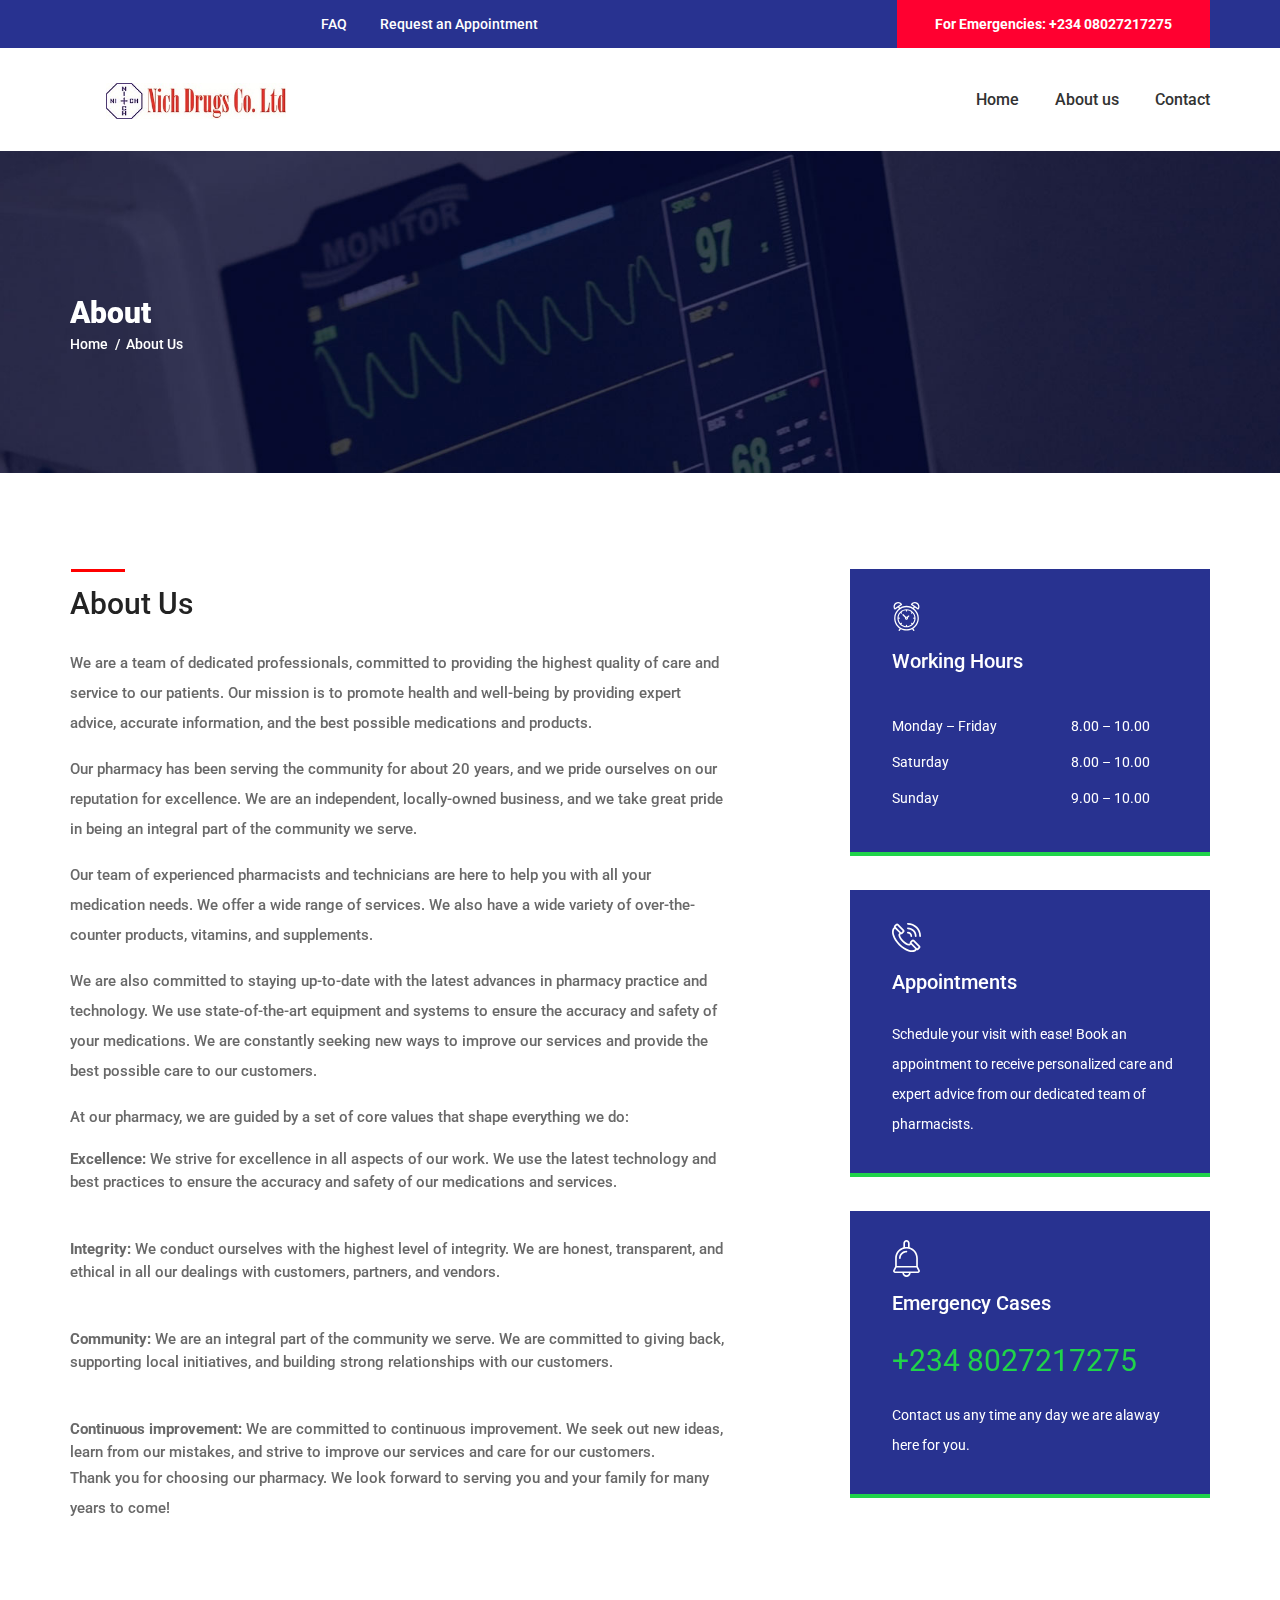
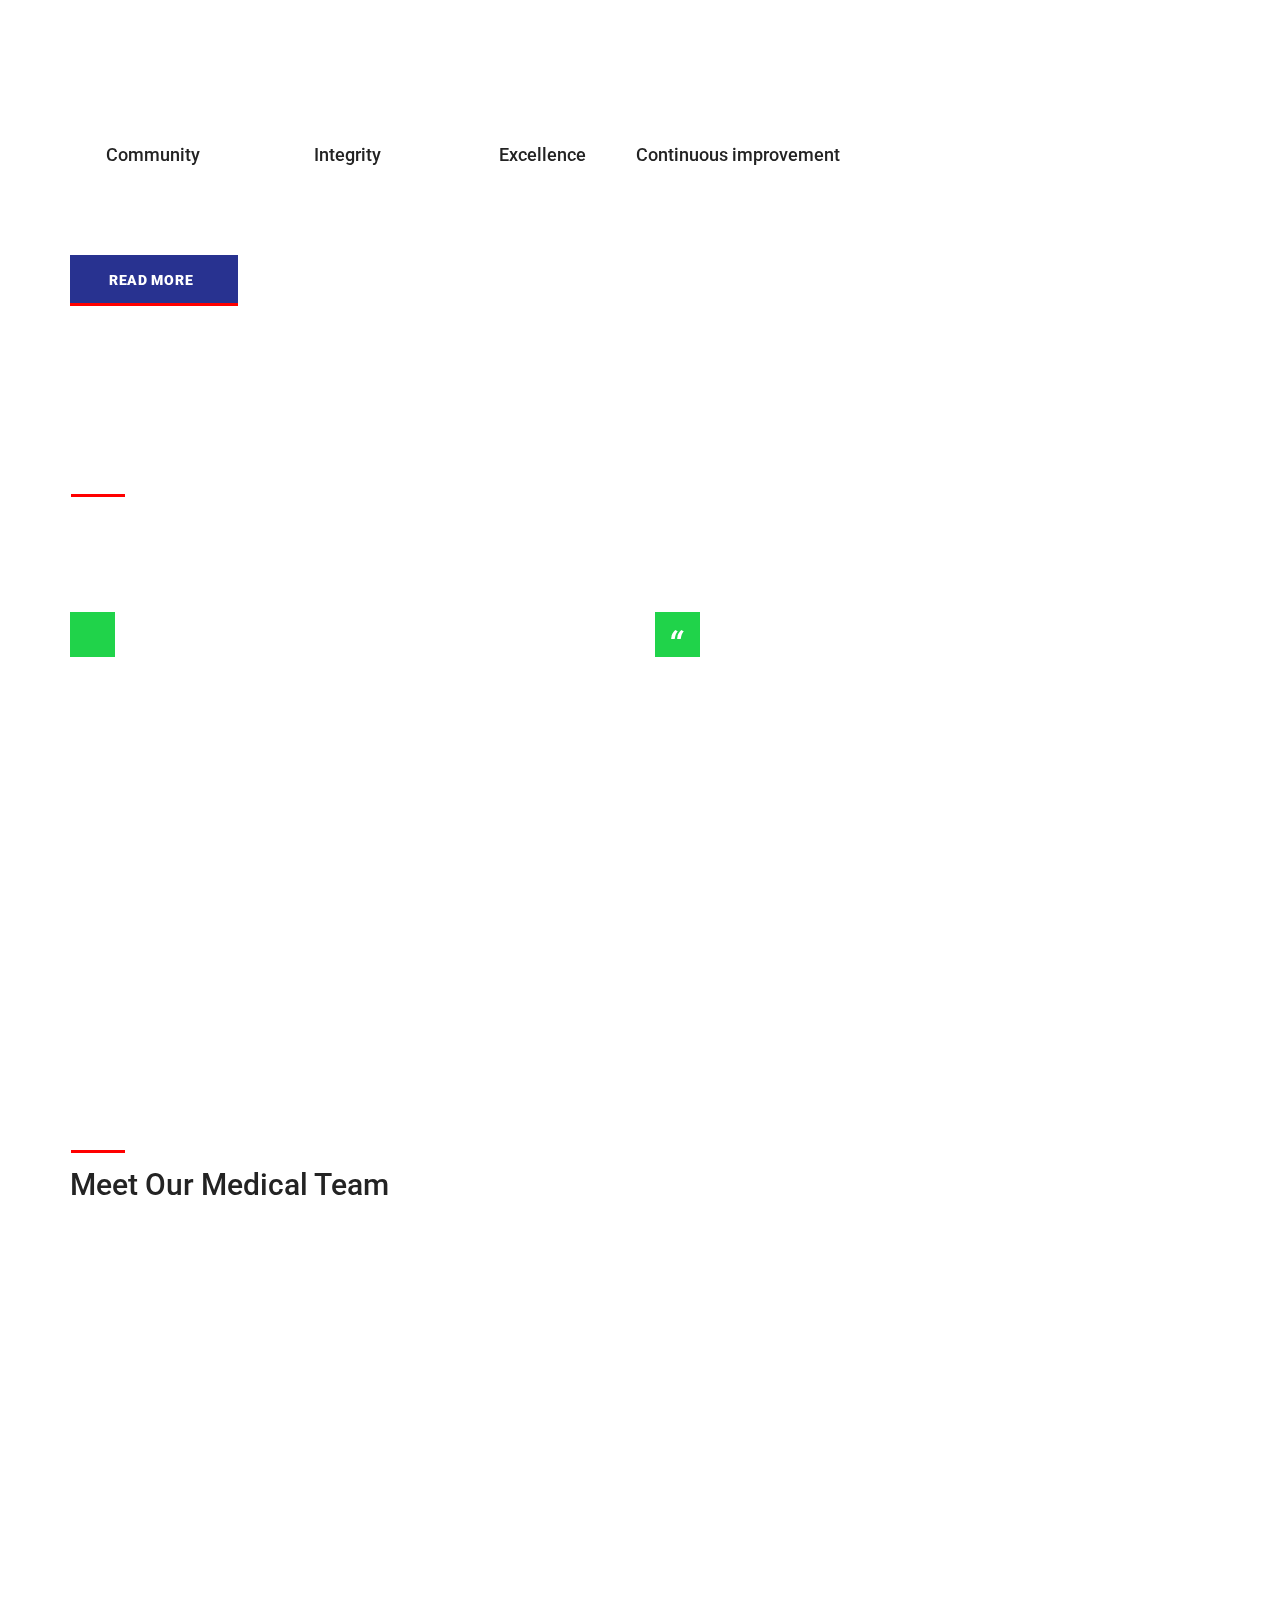
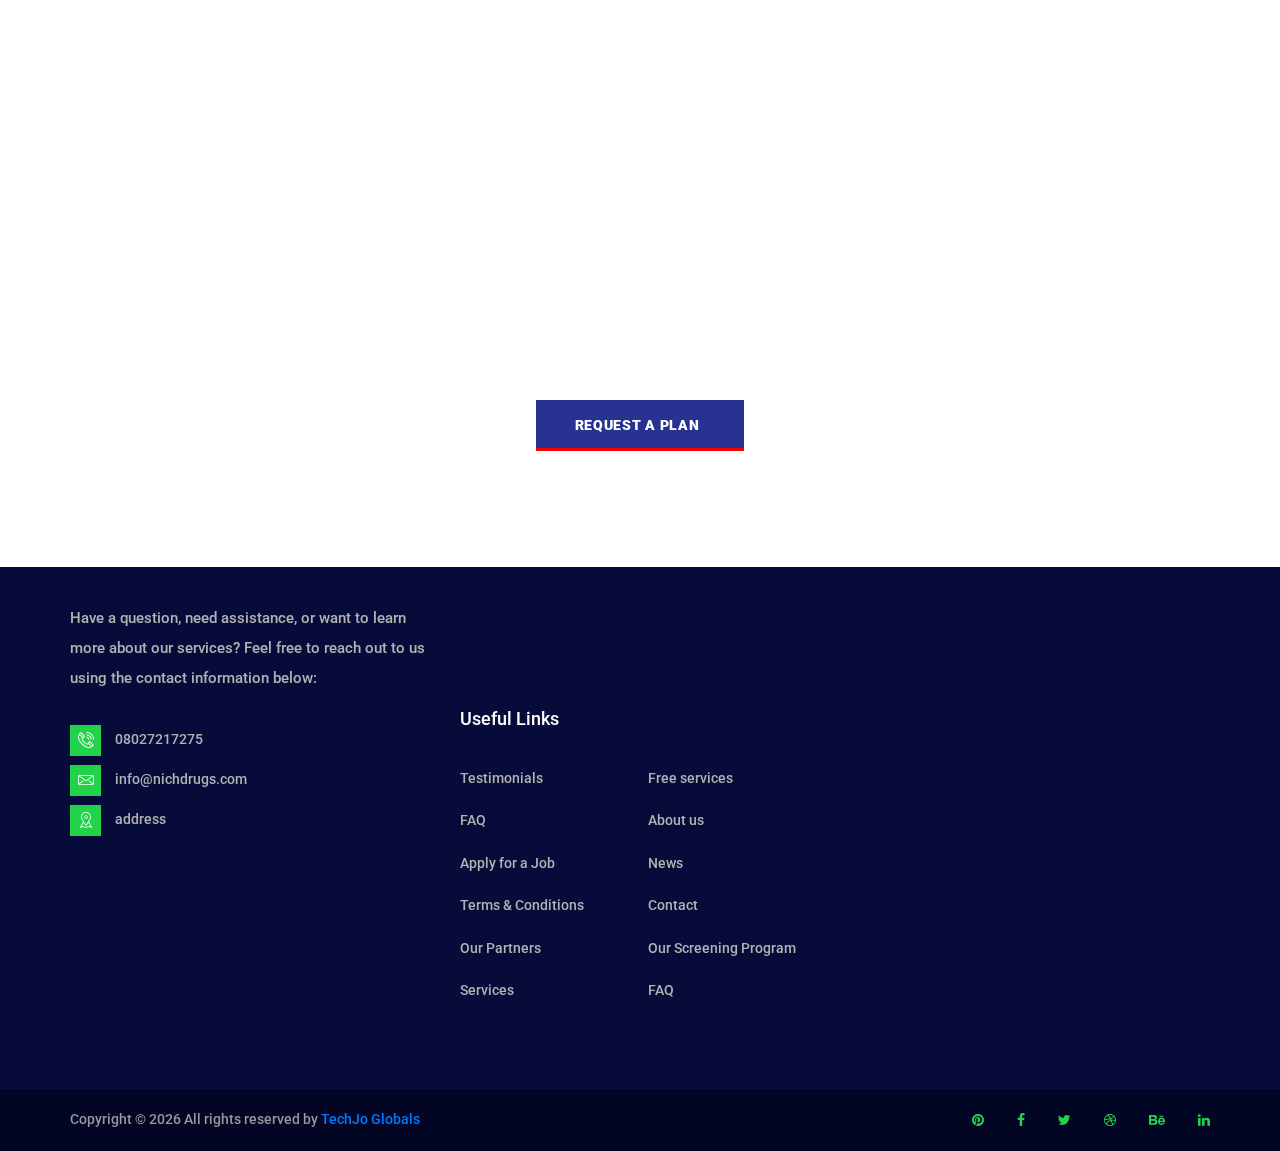
==== commit 979d59cb: "update" ====
--- a/about.html
+++ b/about.html
@@ -1,450 +1,642 @@
 <!DOCTYPE html>
 <html lang="en">
-<head>
-<title>About us</title>
-<meta charset="utf-8">
-<meta http-equiv="X-UA-Compatible" content="IE=edge">
-<meta name="description" content="CareMed demo project">
-<meta name="viewport" content="width=device-width, initial-scale=1">
-<link rel="stylesheet" type="text/css" href="styles/bootstrap4/bootstrap.min.css">
-<link href="plugins/font-awesome-4.7.0/css/font-awesome.min.css" rel="stylesheet" type="text/css">
-<link rel="stylesheet" type="text/css" href="plugins/OwlCarousel2-2.2.1/owl.carousel.css">
-<link rel="stylesheet" type="text/css" href="plugins/OwlCarousel2-2.2.1/owl.theme.default.css">
-<link rel="stylesheet" type="text/css" href="plugins/OwlCarousel2-2.2.1/animate.css">
-<link rel="stylesheet" type="text/css" href="styles/about.css">
-<link rel="stylesheet" type="text/css" href="styles/about_responsive.css">
-</head>
-<body>
-
-<div class="super_container">
-	
-	<!-- Header -->
-
-	<header class="header trans_200">
-		
-		<!-- Top Bar -->
-		<div class="top_bar">
-			<div class="container">
-				<div class="row">
-					<div class="col">
-						<div class="top_bar_content d-flex flex-row align-items-center justify-content-start">
-							<div class="top_bar_item"><a href="#">FAQ</a></div>
-							<div class="top_bar_item"><a href="#">Request an Appointment</a></div>
-							<div class="emergencies  d-flex flex-row align-items-center justify-content-start ml-auto">For Emergencies: +563 47558 623</div>
-						</div>
-
-					</div>
-				</div>
-			</div>
-		</div>
-
-		<!-- Header Content -->
-		<div class="header_container">
-			<div class="container">
-				<div class="row">
-					<div class="col">
-						<div class="header_content d-flex flex-row align-items-center justify-content-start">
-							<nav class="main_nav ml-auto">
-								<ul>
-									<li><a href="index.html">Home</a></li>
-									<li><a href="about.html">About us</a></li>
-									<li><a href="services.html">Services</a></li>
-									<li><a href="news.html">News</a></li>
-									<li><a href="contact.html">Contact</a></li>
-								</ul>
-							</nav>
-							<div class="hamburger ml-auto"><i class="fa fa-bars" aria-hidden="true"></i></div>
-						</div>
-					</div>
-				</div>
-			</div>
-		</div>
-
-		<!-- Logo -->
-		<div class="logo_container_outer">
-			<div class="container">
-				<div class="row">
-					<div class="col">
-						<div class="logo_container">
-							<a href="#">
-								<div class="logo_content d-flex flex-column align-items-start justify-content-center">
-									<div class="logo_line"></div>
-									<div class="logo d-flex flex-row align-items-center justify-content-center">
-										<div class="logo_text">Care<span>Med</span></div>
-										<div class="logo_box">+</div>
-									</div>
-									<div class="logo_sub">Health Care Center</div>
-								</div>
-							</a>
-						</div>
-					</div>
-				</div>
-			</div>	
-		</div>
-
-	</header>
-
-	<!-- Menu -->
-
-	<div class="menu_container menu_mm">
-
-		<!-- Menu Close Button -->
-		<div class="menu_close_container">
-			<div class="menu_close"></div>
-		</div>
-
-		<!-- Menu Items -->
-		<div class="menu_inner menu_mm">
-			<div class="menu menu_mm">
-				<ul class="menu_list menu_mm">
-					<li class="menu_item menu_mm"><a href="index.html">Home</a></li>
-					<li class="menu_item menu_mm"><a href="about.html">About us</a></li>
-					<li class="menu_item menu_mm"><a href="services.html">Services</a></li>
-					<li class="menu_item menu_mm"><a href="news.html">News</a></li>
-					<li class="menu_item menu_mm"><a href="contact.html">Contact</a></li>
-				</ul>
-			</div>
-			<div class="menu_extra">
-				<div class="menu_appointment"><a href="#">Request an Appointment</a></div>
-				<div class="menu_emergencies">For Emergencies: +563 47558 623</div>
-			</div>
-
-		</div>
-
-	</div>
-	
-	<!-- Home -->
-
-	<div class="home">
-		<div class="home_background parallax-window" data-parallax="scroll" data-image-src="images/about.jpg" data-speed="0.8"></div>
-		<div class="home_container">
-			<div class="container">
-				<div class="row">
-					<div class="col">
-						<div class="home_content">
-							<div class="home_title">About <span>CareMed</span></div>
-							<div class="breadcrumbs">
-								<ul>
-									<li><a href="#">Home</a></li>
-									<li>About Caremed</li>
-								</ul>
-							</div>
-						</div>
-					</div>
-				</div>
-			</div>
-		</div>
-	</div>
-
-	<!-- About -->
-
-	<div class="about">
-		<div class="container">
-			<div class="row">
-
-				<!-- About Content -->
-				<div class="col-lg-8">
-					<div class="section_title"><h2>A great medical team to help your needs</h2></div>
-					<div class="about_text">
-						<p>Lorem ipsum dolor sit amet, consectetur adipiscing elit. Curabitur ante leo, finibus quis est ut, tempor tincidunt ipsum. Nam consequat semper sollicitudin. Aliquam nec dapibus massa. Pellen tesque in luctus ex. Praesent luctus erat sit amet tortor aliquam bibendum. Nulla ut molestie augue, scelerisque consectetur quam. Dolor sit amet, consectetur adipiscing elit. Cura bitur ante leo, finibus quis est ut, tempor tincidunt ipsum. Nam consequat semper sollicitudin. Aliquam nec dapibus massa. Pellentesque in luctus ex.</p>
-						<p>Praesent luctus erat sit amet tortor aliquam bibendum. Nulla ut molestie augue, scelerisque consectetur quam. Dolor sit amet, consectetur adipiscing elit. Cura bitur ante leo, finibus quis est ut, tempor tincidunt ipsum. Nam consequat semper sollicitudin. Aliquam nec dapibus massa. Pellentesque in luctus ex.</p>
-					</div>
-					<div class="row loaders_container">
-						<div class="col-md-3 loader_col">
-							<!-- Loader -->
-							<div class="loader" data-perc="0.75"><span>Hard Work</span></div>
-						</div>
-						<div class="col-md-3 loader_col">
-							<!-- Loader -->
-							<div class="loader" data-perc="0.95"><span>Passion</span></div>
-						</div>
-						<div class="col-md-3 loader_col">
-							<!-- Loader -->
-							<div class="loader" data-perc="0.75"><span>Hard Work</span></div>
-						</div>
-						<div class="col-md-3 loader_col">
-							<!-- Loader -->
-							<div class="loader" data-perc="0.95"><span>Passion</span></div>
-						</div>
-					</div>
-					<div class="button about_button"><a href="#">read more</a></div>
-				</div>
-
-				<!-- Boxes -->
-				<div class="col-lg-4 boxes_col">
-
-					<!-- Box -->
-					<div class="box working_hours">
-						<div class="box_icon d-flex flex-column align-items-start justify-content-center"><div style="width:29px; height:29px;"><img src="images/alarm-clock.svg" alt=""></div></div>
-						<div class="box_title">Working Hours</div>
-						<div class="working_hours_list">
-							<ul>
-								<li class="d-flex flex-row align-items-center justify-content-start">
-									<div>Monday – Friday</div>
-									<div class="ml-auto">8.00 – 19.00</div>
-								</li>
-								<li class="d-flex flex-row align-items-center justify-content-start">
-									<div>Saturday</div>
-									<div class="ml-auto">9.30 – 17.00</div>
-								</li>
-								<li class="d-flex flex-row align-items-center justify-content-start">
-									<div>Sunday</div>
-									<div class="ml-auto">9.30 – 15.00</div>
-								</li>
-							</ul>
-						</div>
-					</div>
-
-					<!-- Box -->
-					<div class="box box_appointments">
-						<div class="box_icon d-flex flex-column align-items-start justify-content-center"><div style="width: 29px; height:29px;"><img src="images/phone-call.svg" alt=""></div></div>
-						<div class="box_title">Appointments</div>
-						<div class="box_text">Lorem ipsum dolor sit amet, consectetur adipiscing elit. Curabitur ante leo, finibus quis est ut, tempor tincidunt ipsum. Nam cons equat semper sollicitudin.</div>
-					</div>
-
-					<!-- Box -->
-					<div class="box box_emergency">
-						<div class="box_icon d-flex flex-column align-items-start justify-content-center"><div style="width: 37px; height:37px; margin-left:-4px;"><img src="images/bell.svg" alt=""></div></div>
-						<div class="box_title">Emergency Cases</div>
-						<div class="box_phone">+56 273 45678 235</div>
-						<div class="box_emergency_text">Lorem ipsum dolor sit amet, consectetur adipiscing elit. Curabitur ante leo.</div>
-					</div>
-
-				</div>
-			</div>
-		</div>
-	</div>
-
-	<!-- Testimonials -->
-
-	<div class="testimonials">
-		<div class="testimonials_background parallax-window" data-parallax="scroll" data-image-src="images/testimonials.jpg" data-speed="0.8"></div>
-		<div class="container">
-			<div class="row">
-				<div class="col">
-					<div class="section_title section_title_light"><h2>Patient Testimonials</h2></div>
-				</div>
-			</div>
-			<div class="row test_row">
-				
-				<!-- Testimonial -->
-				<div class="col-lg-6 test_col">
-					<div class="testimonial">
-						<div class="test_icon d-flex flex-column align-items-center justify-content-center"><img src="images/quote.png" alt=""></div>
-						<div class="test_text">Lorem ipsum dolor sit amet, consectetur adipiscing elit. Curabitur ante leo, finibus quis est ut, tempor tincidunt ipsum. Nam consequat semper sollicitudin. Aliquam nec dap ibus massa. Pellen tesque in luctus ex. Praesent luctus erat sit amet torto.</div>
-						<div class="test_author d-flex flex-row align-items-center justify-content-start">
-							<div class="test_author_image"><div><img src="images/test_1.jpg" alt=""></div></div>
-							<div class="test_author_name"><a href="#">Claire Smith</a>, <span>Patient</span></div>
-						</div>
-					</div>
-				</div>
-
-				<!-- Testimonial -->
-				<div class="col-lg-6 test_col">
-					<div class="testimonial">
-						<div class="test_icon d-flex flex-column align-items-center justify-content-center"><img src="images/quote.png" alt=""></div>
-						<div class="test_text">Slor sit amet, consectetur adipiscing elit. Curabitur ante leo, finibus quis est ut, tempor tincidunt ipsum. Nam consequat semper sollicitudin. Aliquam nec dap ibus massa. Pellen tesque in luctus ex. Praesent luctus erat sit amet tortor aliquam bibendum.</div>
-						<div class="test_author d-flex flex-row align-items-center justify-content-start">
-							<div class="test_author_image"><div><img src="images/test_2.jpg" alt=""></div></div>
-							<div class="test_author_name"><a href="#">Mick Williams</a>, <span>Patient</span></div>
-						</div>
-					</div>
-				</div>
-
-			</div>
-		</div>
-	</div>
-
-	<!-- Team -->
-
-	<div class="team">
-		<div class="container">
-			<div class="row">
-				<div class="col">
-					<div class="section_title"><h2>Meet Our Medical Team</h2></div>
-				</div>
-			</div>
-			<div class="row team_row">
-				
-				<!-- Team Member -->
-				<div class="col-lg-3 team_col">
-					<div class="team_member">
-						<div class="team_member_image d-flex flex-column align-items-center justify-content-end"><img src="images/team_1.png" alt=""></div>
-						<div class="team_member_info">
-							<div class="team_member_name"><a href="#">Dr. Melissa Smith</a></div>
-							<div class="team_member_title">Cardiologist</div>
-						</div>
-					</div>
-				</div>
-
-				<!-- Team Member -->
-				<div class="col-lg-3 team_col">
-					<div class="team_member">
-						<div class="team_member_image d-flex flex-column align-items-center justify-content-end"><img src="images/team_2.png" alt=""></div>
-						<div class="team_member_info">
-							<div class="team_member_name"><a href="#">Dr. Josh Henderson</a></div>
-							<div class="team_member_title">Plastic Surgeon</div>
-						</div>
-					</div>
-				</div>
-
-				<!-- Team Member -->
-				<div class="col-lg-3 team_col">
-					<div class="team_member">
-						<div class="team_member_image d-flex flex-column align-items-center justify-content-end"><img src="images/team_3.png" alt=""></div>
-						<div class="team_member_info">
-							<div class="team_member_name"><a href="#">Dr. Christinne Jones</a></div>
-							<div class="team_member_title">Pediatrist</div>
-						</div>
-					</div>
-				</div>
-
-				<!-- Team Member -->
-				<div class="col-lg-3 team_col">
-					<div class="team_member">
-						<div class="team_member_image d-flex flex-column align-items-center justify-content-end"><img src="images/team_4.png" alt=""></div>
-						<div class="team_member_info">
-							<div class="team_member_name"><a href="#">Dr. William Stan</a></div>
-							<div class="team_member_title">General Practicioner</div>
-						</div>
-					</div>
-				</div>
-
-			</div>
-		</div>
-	</div>
-
-	<!-- Call to action -->
-
-	<div class="cta">
-		<div class="cta_background parallax-window" data-parallax="scroll" data-image-src="images/cta.jpg" data-speed="0.8"></div>
-		<div class="container">
-			<div class="row">
-				<div class="col">
-					<div class="cta_content text-center">
-						<h2>Need a personal health plan?</h2>
-						<p>Duis massa massa, mollis vel ullamcorper quis, finibus et urna. Aliquam ac eleifend metus. Ut sollicitudin risus ex</p>
-						<div class="button cta_button"><a href="#">request a plan</a></div>
-					</div>
-				</div>
-			</div>
-		</div>		
-	</div>
-
-	<!-- Footer -->
-
-	<footer class="footer">
-		<div class="footer_container">
-			<div class="container">
-				<div class="row">
-					
-					<!-- Footer - About -->
-					<div class="col-lg-4 footer_col">
-						<div class="footer_about">
-							<div class="footer_logo_container">
-								<a href="#" class="d-flex flex-column align-items-center justify-content-center">
-									<div class="logo_content">
-										<div class="logo d-flex flex-row align-items-center justify-content-center">
-											<div class="logo_text">Care<span>Med</span></div>
-											<div class="logo_box">+</div>
-										</div>
-										<div class="logo_sub">Health Care Center</div>
-									</div>
-								</a>
-							</div>
-							<div class="footer_about_text">
-								<p>Lorem ipsum dolor sit amet, conse ctetur adipiscing elit. Curabitur ante leo, finibus quis est ut, tempor tincidunt ipsum.</p>
-							</div>
-							<ul class="footer_about_list">
-								<li><div class="footer_about_icon"><img src="images/phone-call.svg" alt=""></div><span>+45 677 8993000 223</span></li>
-								<li><div class="footer_about_icon"><img src="images/envelope.svg" alt=""></div><span>office@template.com</span></li>
-								<li><div class="footer_about_icon"><img src="images/placeholder.svg" alt=""></div><span>Main Str. no 45-46, b3, 56832, Los Angeles, CA</span></li>
-							</ul>
-						</div>
-					</div>
-
-					<!-- Footer - Links -->
-					<div class="col-lg-4 footer_col">
-						<div class="footer_links footer_column">
-							<div class="footer_title">Useful Links</div>
-							<ul>
-								<li><a href="#">Testimonials</a></li>
-								<li><a href="#">FAQ</a></li>
-								<li><a href="#">Apply for a Job</a></li>
-								<li><a href="#">Terms & Conditions</a></li>
-								<li><a href="#">Our Partners</a></li>
-								<li><a href="#">Services</a></li>
-								<li><a href="#">Free services</a></li>
-								<li><a href="#">About us</a></li>
-								<li><a href="#">News</a></li>
-								<li><a href="#">Contact</a></li>
-								<li><a href="#">Our Screening Program</a></li>
-								<li><a href="#">FAQ</a></li>
-							</ul>
-						</div>
-					</div>
-
-					<!-- Footer - News -->
-					<div class="col-lg-4 footer_col">
-						<div class="footer_news footer_column">
-							<div class="footer_title">Useful Links</div>
-							<ul>
-								<li>
-									<div class="footer_news_title"><a href="news.html">Aliquam ac eleifend metus</a></div>
-									<div class="footer_news_date">March 10, 2018</div>
-								</li>
-								<li>
-									<div class="footer_news_title"><a href="news.html">Donec in libero sit amet mi vulputate</a></div>
-									<div class="footer_news_date">March 10, 2018</div>
-								</li>
-								<li>
-									<div class="footer_news_title"><a href="news.html">Aliquam ac eleifend metus</a></div>
-									<div class="footer_news_date">March 10, 2018</div>
-								</li>
-							</ul>
-						</div>
-					</div>
-				</div>
-			</div>
-		</div>
-		<div class="copyright">
-			<div class="container">
-				<div class="row">
-					<div class="col">
-						<div class="copyright_content d-flex flex-lg-row flex-column align-items-lg-center justify-content-start">
-							<div class="cr"><!-- Link back to Colorlib can't be removed. Template is licensed under CC BY 3.0. -->
-Copyright &copy;<script>document.write(new Date().getFullYear());</script> All rights reserved | This template is made with <i class="fa fa-heart-o" aria-hidden="true"></i> by <a href="https://colorlib.com" target="_blank">Colorlib</a>
-<!-- Link back to Colorlib can't be removed. Template is licensed under CC BY 3.0. --></div>
-							<div class="footer_social ml-lg-auto">
-								<ul>
-									<li><a href="#"><i class="fa fa-pinterest" aria-hidden="true"></i></a></li>
-									<li><a href="#"><i class="fa fa-facebook" aria-hidden="true"></i></a></li>
-									<li><a href="#"><i class="fa fa-twitter" aria-hidden="true"></i></a></li>
-									<li><a href="#"><i class="fa fa-dribbble" aria-hidden="true"></i></a></li>
-									<li><a href="#"><i class="fa fa-behance" aria-hidden="true"></i></a></li>
-									<li><a href="#"><i class="fa fa-linkedin" aria-hidden="true"></i></a></li>
-								</ul>
-							</div>
-						</div>
-					</div>
-				</div>
-			</div>			
-		</div>
-	</footer>
-</div>
-
-<script src="js/jquery-3.2.1.min.js"></script>
-<script src="styles/bootstrap4/popper.js"></script>
-<script src="styles/bootstrap4/bootstrap.min.js"></script>
-<script src="plugins/greensock/TweenMax.min.js"></script>
-<script src="plugins/greensock/TimelineMax.min.js"></script>
-<script src="plugins/scrollmagic/ScrollMagic.min.js"></script>
-<script src="plugins/greensock/animation.gsap.min.js"></script>
-<script src="plugins/greensock/ScrollToPlugin.min.js"></script>
-<script src="plugins/progressbar/progressbar.min.js"></script>
-<script src="plugins/OwlCarousel2-2.2.1/owl.carousel.js"></script>
-<script src="plugins/easing/easing.js"></script>
-<script src="plugins/parallax-js-master/parallax.min.js"></script>
-<script src="js/about.js"></script>
-</body>
-</html>+  <head>
+    <title>About us</title>
+    <meta charset="utf-8" />
+    <meta http-equiv="X-UA-Compatible" content="IE=edge" />
+    <meta name="description" content="CareMed demo project" />
+    <meta name="viewport" content="width=device-width, initial-scale=1" />
+    <link
+      rel="stylesheet"
+      type="text/css"
+      href="styles/bootstrap4/bootstrap.min.css"
+    />
+    <link
+      href="plugins/font-awesome-4.7.0/css/font-awesome.min.css"
+      rel="stylesheet"
+      type="text/css"
+    />
+    <link
+      rel="stylesheet"
+      type="text/css"
+      href="plugins/OwlCarousel2-2.2.1/owl.carousel.css"
+    />
+    <link
+      rel="stylesheet"
+      type="text/css"
+      href="plugins/OwlCarousel2-2.2.1/owl.theme.default.css"
+    />
+    <link
+      rel="stylesheet"
+      type="text/css"
+      href="plugins/OwlCarousel2-2.2.1/animate.css"
+    />
+    <link rel="stylesheet" type="text/css" href="styles/about.css" />
+    <link rel="stylesheet" type="text/css" href="styles/about_responsive.css" />
+  </head>
+  <body>
+    <div class="super_container">
+      <!-- Header -->
+
+      <header class="header trans_200">
+        <div class="top_bar">
+          <div class="container">
+            <div class="row">
+              <div class="col">
+                <div
+                  class="top_bar_content d-flex flex-row align-items-center justify-content-start"
+                >
+                  <div class="top_bar_item"><a href="#">FAQ</a></div>
+                  <div class="top_bar_item">
+                    <a href="#">Request an Appointment</a>
+                  </div>
+                  <div
+                    class="emergencies d-flex flex-row align-items-center justify-content-start ml-auto"
+                  >
+                    For Emergencies: +234 08027217275
+                  </div>
+                </div>
+              </div>
+            </div>
+          </div>
+        </div>
+
+        <!-- Header Content -->
+        <div class="header_container">
+          <div class="container">
+            <div class="row">
+              <div class="col">
+                <div
+                  class="header_content d-flex flex-row align-items-center justify-content-start"
+                >
+                  <nav class="main_nav ml-auto">
+                    <ul>
+                      <li><a href="index.html">Home</a></li>
+                      <li><a href="about.html">About us</a></li>
+                      <!-- <li><a href="#">Services</a></li> -->
+                      <!-- <li><a href="#">News</a></li> -->
+                      <li><a href="contact.html">Contact</a></li>
+                    </ul>
+                  </nav>
+                  <div class="hamburger ml-auto">
+                    <i class="fa fa-bars" aria-hidden="true"></i>
+                  </div>
+                </div>
+              </div>
+            </div>
+          </div>
+        </div>
+
+        <!-- Logo -->
+        <div class="logo_container_outer">
+          <div class="container">
+            <div class="row">
+              <div class="col">
+                <div class="logo_container">
+                  <a href="#">
+                    <div
+                      class="logo_content d-flex flex-column align-items-start justify-content-center"
+                    >
+                      <!-- <div class="logo_line"></div> -->
+                      <div
+                        class="logo d-flex flex-row align-items-center justify-content-center"
+                      >
+                        <div class="logo_text">
+                          <img
+                            src="images/logo.jpg"
+                            alt="NICH DRUGS CO. LTD"
+                            width="180px"
+                          />
+                        </div>
+                        <!-- <div class="logo_box">+</div> -->
+                      </div>
+                      <div class="logo_sub"></div>
+                    </div>
+                  </a>
+                </div>
+              </div>
+            </div>
+          </div>
+        </div>
+      </header>
+
+      <!-- Menu -->
+
+      <div class="menu_container menu_mm">
+        <!-- Menu Close Button -->
+        <div class="menu_close_container">
+          <div class="menu_close"></div>
+        </div>
+
+        <!-- Menu Items -->
+        <div class="menu_inner menu_mm">
+          <div class="menu menu_mm">
+            <ul class="menu_list menu_mm">
+              <li class="menu_item menu_mm"><a href="index.html">Home</a></li>
+              <li class="menu_item menu_mm">
+                <a href="about.html">About us</a>
+              </li>
+              <!-- <li class="menu_item menu_mm">
+                <a href="services.html">Services</a> 
+              </li> -->
+              <!-- <li class="menu_item menu_mm"><a href="news.html">News</a></li> -->
+              <li class="menu_item menu_mm">
+                <a href="contact.html">Contact</a>
+              </li>
+            </ul>
+          </div>
+          <div class="menu_extra">
+            <div class="menu_appointment">
+              <a href="#">Request an Appointment</a>
+            </div>
+            <div class="menu_emergencies">For Emergencies: +563 47558 623</div>
+          </div>
+        </div>
+      </div>
+
+      <!-- Home -->
+
+      <div class="home">
+        <div
+          class="home_background parallax-window"
+          data-parallax="scroll"
+          data-image-src="images/about.jpg"
+          data-speed="0.8"
+        ></div>
+        <div class="home_container">
+          <div class="container">
+            <div class="row">
+              <div class="col">
+                <div class="home_content">
+                  <div class="home_title">About <span></span></div>
+                  <div class="breadcrumbs">
+                    <ul>
+                      <li><a href="#">Home</a></li>
+                      <li>About Us</li>
+                    </ul>
+                  </div>
+                </div>
+              </div>
+            </div>
+          </div>
+        </div>
+      </div>
+
+      <!-- About -->
+
+      <div class="about">
+        <div class="container">
+          <div class="row">
+            <!-- About Content -->
+            <div class="col-lg-8">
+              <div class="section_title">
+                <h2>About Us</h2>
+              </div>
+              <div class="about_text">
+                <!-- <p>Welcome to our Pharmacy!</p> -->
+                <p>
+                  We are a team of dedicated professionals, committed to
+                  providing the highest quality of care and service to our
+                  patients. Our mission is to promote health and well-being by
+                  providing expert advice, accurate information, and the best
+                  possible medications and products.
+                </p>
+                <p>
+                  Our pharmacy has been serving the community for about 20
+                  years, and we pride ourselves on our reputation for
+                  excellence. We are an independent, locally-owned business, and
+                  we take great pride in being an integral part of the community
+                  we serve.
+                </p>
+                <p>
+                  Our team of experienced pharmacists and technicians are here
+                  to help you with all your medication needs. We offer a wide
+                  range of services. We also have a wide variety of
+                  over-the-counter products, vitamins, and supplements.
+                </p>
+                <p>
+                  We are also committed to staying up-to-date with the latest
+                  advances in pharmacy practice and technology. We use
+                  state-of-the-art equipment and systems to ensure the accuracy
+                  and safety of your medications. We are constantly seeking new
+                  ways to improve our services and provide the best possible
+                  care to our customers.
+                </p>
+
+                <p>
+                  At our pharmacy, we are guided by a set of core values that
+                  shape everything we do:
+                </p>
+
+                <ul>
+                  <li>
+                    <strong>Excellence:</strong> We strive for excellence in all
+                    aspects of our work. We use the latest technology and best
+                    practices to ensure the accuracy and safety of our
+                    medications and services.
+                  </li>
+                  <br />
+                  <br />
+                  <li>
+                    <strong>Integrity:</strong> We conduct ourselves with the
+                    highest level of integrity. We are honest, transparent, and
+                    ethical in all our dealings with customers, partners, and
+                    vendors.
+                  </li>
+                  <br />
+                  <br />
+                  <li>
+                    <strong>Community:</strong> We are an integral part of the
+                    community we serve. We are committed to giving back,
+                    supporting local initiatives, and building strong
+                    relationships with our customers.
+                  </li>
+                  <br />
+                  <br />
+                  <li>
+                    <strong>Continuous improvement:</strong> We are committed to
+                    continuous improvement. We seek out new ideas, learn from
+                    our mistakes, and strive to improve our services and care
+                    for our customers.
+                  </li>
+                </ul>
+                <p>
+                  Thank you for choosing our pharmacy. We look forward to
+                  serving you and your family for many years to come!
+                </p>
+              </div>
+              <div class="row loaders_container">
+                <div class="col-md-3 loader_col">
+                  <!-- Loader -->
+                  <div class="loader" data-perc="0.75">
+                    <span>Community</span>
+                  </div>
+                </div>
+                <div class="col-md-3 loader_col">
+                  <!-- Loader -->
+                  <div class="loader" data-perc="0.94">
+                    <span>Integrity</span>
+                  </div>
+                </div>
+                <div class="col-md-3 loader_col">
+                  <!-- Loader -->
+                  <div class="loader" data-perc="0.95">
+                    <span>Excellence</span>
+                  </div>
+                </div>
+
+                <div class="col-md-3 loader_col">
+                  <!-- Loader -->
+                  <div class="loader" data-perc="0.97">
+                    <span>Continuous improvement</span>
+                  </div>
+                </div>
+              </div>
+              <div class="button about_button"><a href="#">read more</a></div>
+            </div>
+
+            <!-- Boxes -->
+            <div class="col-lg-4 boxes_col">
+              <!-- Box -->
+              <div class="box working_hours">
+                <div
+                  class="box_icon d-flex flex-column align-items-start justify-content-center"
+                >
+                  <div style="width: 29px; height: 29px">
+                    <img src="images/alarm-clock.svg" alt="" />
+                  </div>
+                </div>
+                <div class="box_title">Working Hours</div>
+                <div class="working_hours_list">
+                  <ul>
+                    <li
+                      class="d-flex flex-row align-items-center justify-content-start"
+                    >
+                      <div>Monday – Friday</div>
+                      <div class="ml-auto">8.00 – 10.00</div>
+                    </li>
+                    <li
+                      class="d-flex flex-row align-items-center justify-content-start"
+                    >
+                      <div>Saturday</div>
+                      <div class="ml-auto">8.00 – 10.00</div>
+                    </li>
+                    <li
+                      class="d-flex flex-row align-items-center justify-content-start"
+                    >
+                      <div>Sunday</div>
+                      <div class="ml-auto">9.00 – 10.00</div>
+                    </li>
+                  </ul>
+                </div>
+              </div>
+
+              <!-- Box -->
+              <div class="box box_appointments">
+                <div
+                  class="box_icon d-flex flex-column align-items-start justify-content-center"
+                >
+                  <div style="width: 29px; height: 29px">
+                    <img src="images/phone-call.svg" alt="" />
+                  </div>
+                </div>
+                <div class="box_title">Appointments</div>
+                <div class="box_text">
+                  Schedule your visit with ease! Book an appointment to receive
+                  personalized care and expert advice from our dedicated team of
+                  pharmacists.
+                </div>
+              </div>
+
+              <!-- Box -->
+              <div class="box box_emergency">
+                <div
+                  class="box_icon d-flex flex-column align-items-start justify-content-center"
+                >
+                  <div style="width: 37px; height: 37px; margin-left: -4px">
+                    <img src="images/bell.svg" alt="" />
+                  </div>
+                </div>
+                <div class="box_title">Emergency Cases</div>
+                <div class="box_phone">+234 8027217275</div>
+                <div class="box_emergency_text">
+                  Contact us any time any day we are alaway here for you.
+                </div>
+              </div>
+            </div>
+          </div>
+        </div>
+      </div>
+
+      <!-- Testimonials -->
+
+      <div class="testimonials">
+        <div
+          class="testimonials_background parallax-window"
+          data-parallax="scroll"
+          data-image-src="images/testimonials.jpg"
+          data-speed="0.8"
+        ></div>
+        <div class="container">
+          <div class="row">
+            <div class="col">
+              <div class="section_title section_title_light">
+                <h2>Patient Testimonials</h2>
+              </div>
+            </div>
+          </div>
+          <div class="row test_row">
+            <!-- Testimonial -->
+            <div class="col-lg-6 test_col">
+              <div class="testimonial">
+                <div
+                  class="test_icon d-flex flex-column align-items-center justify-content-center"
+                >
+                  <!-- <img src="images/quote.png" alt="" /> -->
+                </div>
+                <div class="test_text">
+                  "I've been going to this pharmacy for years, and I can't say
+                  enough good things about them. The staff is always friendly,
+                  knowledgeable, and willing to take the time to answer my
+                  questions. They've helped me manage my medications, provided
+                  valuable advice on over-the-counter products, and even
+                  recommended a great vitamin regimen for me. I feel like they
+                  truly care about my health and well-being. I wouldn't trust my
+                  medications to anyone else!"
+                </div>
+                <div
+                  class="test_author d-flex flex-row align-items-center justify-content-start"
+                >
+                  <div class="test_author_image">
+                    <!-- <div><img src="images/test_1.jpg" alt="" /></div> -->
+                  </div>
+                  <div class="test_author_name">
+                    <!-- <a href="#">Claire Smith</a>, <span>Patient</span> -->
+                  </div>
+                </div>
+              </div>
+            </div>
+
+            <!-- Testimonial -->
+            <div class="col-lg-6 test_col">
+              <div class="testimonial">
+                <div
+                  class="test_icon d-flex flex-column align-items-center justify-content-center"
+                >
+                  <img src="images/quote.png" alt="" />
+                </div>
+                <div class="test_text">
+                  This pharmacy is the best! The staff is always friendly,
+                  helpful, and knowledgeable. They make me feel like a valued
+                  customer every time I visit. I highly recommend them for all
+                  your pharmacy needs!
+                </div>
+                <div
+                  class="test_author d-flex flex-row align-items-center justify-content-start"
+                >
+                  <div class="test_author_image">
+                    <!-- <div><img src="images/test_2.jpg" alt="" /></div> -->
+                  </div>
+                  <div class="test_author_name">
+                    <!-- <a href="#">Mick Williams</a>, <span>Patient</span> -->
+                  </div>
+                </div>
+              </div>
+            </div>
+          </div>
+        </div>
+      </div>
+
+      <!-- Team -->
+
+      <div class="team">
+        <div class="container">
+          <div class="row">
+            <div class="col">
+              <div class="section_title"><h2>Meet Our Medical Team</h2></div>
+            </div>
+          </div>
+          <div class="row team_row">
+            <!-- Team Member -->
+            <div class="col-lg-3 team_col">
+              <div class="team_member">
+                <div
+                  class="team_member_image d-flex flex-column align-items-center justify-content-end"
+                ></div>
+                <div class="team_member_info">
+                  <div class="team_member_name">
+                    <!-- <a href="#">Dr. Melissa Smith</a> -->
+                  </div>
+                  <div class="team_member_title"></div>
+                </div>
+              </div>
+            </div>
+
+            <!-- Team Member -->
+          </div>
+        </div>
+      </div>
+
+      <!-- Call to action -->
+
+      <div class="cta">
+        <div
+          class="cta_background parallax-window"
+          data-parallax="scroll"
+          data-image-src="images/cta.jpg"
+          data-speed="0.8"
+        ></div>
+        <div class="container">
+          <div class="row">
+            <div class="col">
+              <div class="cta_content text-center">
+                <h2>Need a personal health plan?</h2>
+                <p></p>
+                <div class="button cta_button">
+                  <a href="#">request a plan</a>
+                </div>
+              </div>
+            </div>
+          </div>
+        </div>
+      </div>
+
+      <!-- Footer -->
+
+      <!-- Footer -->
+      <footer class="footer">
+        <div class="footer_container">
+          <div class="container">
+            <div class="row">
+              <!-- Footer - About -->
+              <div class="col-lg-4 footer_col">
+                <div class="footer_about">
+                  <div class="footer_about_text">
+                    <p>
+                      Have a question, need assistance, or want to learn more
+                      about our services? Feel free to reach out to us using the
+                      contact information below:
+                    </p>
+                  </div>
+                  <ul class="footer_about_list">
+                    <li>
+                      <div class="footer_about_icon">
+                        <img src="images/phone-call.svg" alt="" />
+                      </div>
+                      <span>08027217275</span>
+                    </li>
+                    <li>
+                      <div class="footer_about_icon">
+                        <img src="images/envelope.svg" alt="" />
+                      </div>
+                      <span>info@nichdrugs.com</span>
+                    </li>
+                    <li>
+                      <div class="footer_about_icon">
+                        <img src="images/placeholder.svg" alt="" />
+                      </div>
+                      <span>address</span>
+                    </li>
+                  </ul>
+                </div>
+              </div>
+
+              <!-- Footer - Links -->
+              <div class="col-lg-4 footer_col">
+                <div class="footer_links footer_column">
+                  <div class="footer_title">Useful Links</div>
+                  <ul>
+                    <li><a href="#">Testimonials</a></li>
+                    <li><a href="#">FAQ</a></li>
+                    <li><a href="#">Apply for a Job</a></li>
+                    <li><a href="#">Terms & Conditions</a></li>
+                    <li><a href="#">Our Partners</a></li>
+                    <li><a href="#">Services</a></li>
+                    <li><a href="#">Free services</a></li>
+                    <li><a href="#">About us</a></li>
+                    <li><a href="#">News</a></li>
+                    <li><a href="#">Contact</a></li>
+                    <li><a href="#">Our Screening Program</a></li>
+                    <li><a href="#">FAQ</a></li>
+                  </ul>
+                </div>
+              </div>
+
+              <!-- Footer - News -->
+            </div>
+          </div>
+        </div>
+        <div class="copyright">
+          <div class="container">
+            <div class="row">
+              <div class="col">
+                <div
+                  class="copyright_content d-flex flex-lg-row flex-column align-items-lg-center justify-content-start"
+                >
+                  <div class="cr">
+                    Copyright &copy;
+                    <script>
+                      document.write(new Date().getFullYear());
+                    </script>
+                    All rights reserved by
+                    <a href="https://bytepluse.com" target="_blank"
+                      >TechJo Globals
+                    </a>
+                  </div>
+                  <div class="footer_social ml-lg-auto">
+                    <ul>
+                      <li>
+                        <a href="#"
+                          ><i class="fa fa-pinterest" aria-hidden="true"></i
+                        ></a>
+                      </li>
+                      <li>
+                        <a href="#"
+                          ><i class="fa fa-facebook" aria-hidden="true"></i
+                        ></a>
+                      </li>
+                      <li>
+                        <a href="#"
+                          ><i class="fa fa-twitter" aria-hidden="true"></i
+                        ></a>
+                      </li>
+                      <li>
+                        <a href="#"
+                          ><i class="fa fa-dribbble" aria-hidden="true"></i
+                        ></a>
+                      </li>
+                      <li>
+                        <a href="#"
+                          ><i class="fa fa-behance" aria-hidden="true"></i
+                        ></a>
+                      </li>
+                      <li>
+                        <a href="#"
+                          ><i class="fa fa-linkedin" aria-hidden="true"></i
+                        ></a>
+                      </li>
+                    </ul>
+                  </div>
+                </div>
+              </div>
+            </div>
+          </div>
+        </div>
+      </footer>
+    </div>
+
+    <script src="js/jquery-3.2.1.min.js"></script>
+    <script src="styles/bootstrap4/popper.js"></script>
+    <script src="styles/bootstrap4/bootstrap.min.js"></script>
+    <script src="plugins/greensock/TweenMax.min.js"></script>
+    <script src="plugins/greensock/TimelineMax.min.js"></script>
+    <script src="plugins/scrollmagic/ScrollMagic.min.js"></script>
+    <script src="plugins/greensock/animation.gsap.min.js"></script>
+    <script src="plugins/greensock/ScrollToPlugin.min.js"></script>
+    <script src="plugins/progressbar/progressbar.min.js"></script>
+    <script src="plugins/OwlCarousel2-2.2.1/owl.carousel.js"></script>
+    <script src="plugins/easing/easing.js"></script>
+    <script src="plugins/parallax-js-master/parallax.min.js"></script>
+    <script src="js/about.js"></script>
+  </body>
+</html>
--- a/styles/about.css
+++ b/styles/about.css
@@ -27,1168 +27,1013 @@
 1. Fonts
 ***********/
 
-@import url('https://fonts.googleapis.com/css?family=Roboto:300,400,500,700,900');
+@import url("https://fonts.googleapis.com/css?family=Roboto:300,400,500,700,900");
 
 /*********************************
 2. Body and some general stuff
 *********************************/
 
-*
-{
-	margin: 0;
-	padding: 0;
-	-webkit-font-smoothing: antialiased;
-	-webkit-text-shadow: rgba(0,0,0,.01) 0 0 1px;
-	text-shadow: rgba(0,0,0,.01) 0 0 1px;
-}
-body
-{
-	font-family: 'Roboto', sans-serif;
-	font-size: 15px;
-	font-weight: 500;
-	background: #FFFFFF;
-	color: #696969;
-}
-div
-{
-	display: block;
-	position: relative;
-	-webkit-box-sizing: border-box;
-    -moz-box-sizing: border-box;
-    box-sizing: border-box;
-}
-ul
-{
-	list-style: none;
-	margin-bottom: 0px;
-}
-p
-{
-	font-family: 'Roboto', sans-serif;
-	font-size: 15px;
-	line-height: 2;
-	font-weight: 400;
-	color: #696969;
-	-webkit-font-smoothing: antialiased;
-	-webkit-text-shadow: rgba(0,0,0,.01) 0 0 1px;
-	text-shadow: rgba(0,0,0,.01) 0 0 1px;
-}
-p:last-of-type
-{
-	margin-bottom: 0;
-}
-a
-{
-	-webkit-transition: all 200ms ease;
-	-moz-transition: all 200ms ease;
-	-ms-transition: all 200ms ease;
-	-o-transition: all 200ms ease;
-	transition: all 200ms ease;
-}
-a, a:hover, a:visited, a:active, a:link
-{
-	text-decoration: none;
-	-webkit-font-smoothing: antialiased;
-	-webkit-text-shadow: rgba(0,0,0,.01) 0 0 1px;
-	text-shadow: rgba(0,0,0,.01) 0 0 1px;
-}
-a:hover
-{
-	color: #20d34a !important;
-}
-::selection
-{
-	color: #20d34a;
-}
-p::selection
-{
-	
-}
-h1{font-size: 48px;}
-h2{font-size: 36px;}
-h3{font-size: 24px;}
-h4{font-size: 18px;}
-h5{font-size: 14px;}
-h1, h2, h3, h4, h5, h6
-{
-	font-family: 'Roboto', sans-serif;
-	-webkit-font-smoothing: antialiased;
-	-webkit-text-shadow: rgba(0,0,0,.01) 0 0 1px;
-	text-shadow: rgba(0,0,0,.01) 0 0 1px;
-}
-h1::selection, 
-h2::selection, 
-h3::selection, 
-h4::selection, 
-h5::selection, 
-h6::selection
-{
-	
-}
-.form-control
-{
-	color: #db5246;
-}
-section
-{
-	display: block;
-	position: relative;
-	box-sizing: border-box;
-}
-.clear
-{
-	clear: both;
-}
-.clearfix::before, .clearfix::after
-{
-	content: "";
-	display: table;
-}
-.clearfix::after
-{
-	clear: both;
-}
-.clearfix
-{
-	zoom: 1;
-}
-.float_left
-{
-	float: left;
-}
-.float_right
-{
-	float: right;
-}
-.trans_200
-{
-	-webkit-transition: all 200ms ease;
-	-moz-transition: all 200ms ease;
-	-ms-transition: all 200ms ease;
-	-o-transition: all 200ms ease;
-	transition: all 200ms ease;
-}
-.trans_300
-{
-	-webkit-transition: all 300ms ease;
-	-moz-transition: all 300ms ease;
-	-ms-transition: all 300ms ease;
-	-o-transition: all 300ms ease;
-	transition: all 300ms ease;
-}
-.trans_400
-{
-	-webkit-transition: all 400ms ease;
-	-moz-transition: all 400ms ease;
-	-ms-transition: all 400ms ease;
-	-o-transition: all 400ms ease;
-	transition: all 400ms ease;
-}
-.trans_500
-{
-	-webkit-transition: all 500ms ease;
-	-moz-transition: all 500ms ease;
-	-ms-transition: all 500ms ease;
-	-o-transition: all 500ms ease;
-	transition: all 500ms ease;
-}
-.fill_height
-{
-	height: 100%;
-}
-.super_container
-{
-	width: 100%;
-	overflow: hidden;
-}
-.prlx_parent
-{
-	overflow: hidden;
-}
-.prlx
-{
-	height: 130% !important;
-}
-.parallax-window
-{
-    min-height: 400px;
-    background: transparent;
-}
-.nopadding
-{
-	padding: 0px !important;
-}
-.button
-{
-	display: inline-block;
-	height: 51px;
-	background: #283290;
-}
-.button::after
-{
-	display: block;
-	position: absolute;
-	left: 0;
-	bottom: 0;
-	width: 100%;
-	height: 3px;
-	background: #20d34a;
-	content: '';
-	z-index: 0;
-	-webkit-transition: all 400ms cubic-bezier(.33,.68,.59,.99);
-	-moz-transition: all 400ms cubic-bezier(.33,.68,.59,.99);
-	-ms-transition: all 400ms cubic-bezier(.33,.68,.59,.99);
-	-o-transition: all 400ms cubic-bezier(.33,.68,.59,.99);
-	transition: all 400ms cubic-bezier(.33,.68,.59,.99);
-}
-.button a
-{
-	display: block;
-	position: relative;
-	line-height: 51px;
-	font-size: 14px;
-	font-weight: 900;
-	color: #FFFFFF;
-	padding-left: 39px;
-	padding-right: 45px;
-	text-transform: uppercase;
-	letter-spacing: 0.05em;
-	z-index: 10;
-}
-.button:hover::after
-{
-	height: 100%;
-}
-.button:hover a
-{
-	color: #FFFFFF !important;
-}
-.section_title
-{
-	padding-top: 17px;
-}
-.section_title h2
-{
-	font-size: 30px;
-	font-weight: 500;
-	color: #232323;
-}
-.section_title::before
-{
-	display: block;
-	position: absolute;
-	left: 1px;
-	top: 0;
-	width: 54px;
-	height: 3px;
-	background: #20d34a;
-	content: '';
-}
-.section_title_light h2
-{
-	color: #FFFFFF;
-}
-
-/*********************************
-3. Header
-*********************************/
-
-.header
-{
-	display: block;
-	position: fixed;
-	top: 0;
-	left: 0;
-	width: 100%;
-	background: #FFFFFF;
-	z-index: 100;
-}
-.header.scrolled
-{
-	top: -48px;
-}
-
-/*********************************
-3.1 Top Bar
-*********************************/
-
-.top_bar
-{
-	width: 100%;
-	background: #283290;
-}
-.top_bar_content
-{
-	width: 100%;
-	height: 48px;
-	padding-left: 214px;
-}
-.top_bar_item
-{
-	margin-left: 33px;
-}
-.top_bar_item a
-{
-	font-size: 14px;
-	color: #FFFFFF;
-	-webkit-transition: all 200ms ease;
-	-moz-transition: all 200ms ease;
-	-ms-transition: all 200ms ease;
-	-o-transition: all 200ms ease;
-	transition: all 200ms ease;
-}
-.top_bar_item:first-child
-{
-	margin-left: 37px;
-}
-.emergencies
-{
-	height: 100%;
-	background: #ff0030;
-	color: #FFFFFF;
-	font-size: 14px;
-	font-weight: 700;
-	padding-left: 38px;
-	padding-right: 38px;
-}
-
-/*********************************
-3.2 Header Content
-*********************************/
-
-.header_container
-{
-	width: 100%;
-	background: #FFFFFF;
-}
-.header_content
-{
-	width: 100%;
-	height: 103px;
-}
-.header.scrolled .header_content
-{
-	height: 80px;
-}
-.main_nav ul li
-{
-	display: inline-block;
-}
-.main_nav ul li:not(:first-child)
-{
-	margin-left: 32px;
-}
-.main_nav ul li a
-{
-	font-size: 16px;
-	font-weight: 500;
-	color: #323232;
-}
-.hamburger
-{
-	display: none;
-	cursor: pointer;
-}
-.hamburger i
-{
-	font-size: 24px;
-	color: #272727;
-}
-
-/*********************************
-3.3 Logo
-*********************************/
-
-.logo_container_outer
-{
-	position: absolute;
-	top: 0;
-	left: 0;
-	width: 100%;
-}
-.logo_container
-{
-	position: absolute;
-	top: 0;
-	left: 15px;
-	width: 216px;
-	height: 177px;
-	background: #FFFFFF;
-	box-shadow: 0px 31px 29px rgba(0,0,0,0.09);
-	z-index: 10;
-	-webkit-transition: all 200ms ease;
-	-moz-transition: all 200ms ease;
-	-ms-transition: all 200ms ease;
-	-o-transition: all 200ms ease;
-	transition: all 200ms ease;
-}
-.header.scrolled .logo_container
-{
-	top: 48px;
-	height: 120px;
-}
-.logo_container a
-{
-	display: block;
-	position: relative;
-	width: 100%;
-	height: 100%;
-}
-.logo_content
-{
-	width: 100%;
-	height: 100%;
-	padding-left: 36px;
-}
-.logo_line
-{
-	position: absolute;
-	left: 0;
-	bottom: 0;
-	width: 100%;
-	height: 4px;
-	background: #20d34a;
-}
-.logo
-{
-	margin-top: 27px;
-}
-.logo span
-{
-	color: #20d34a;
-}
-.logo_container a .logo:hover
-{
-	color: #283290;
-}
-.logo_text
-{
-	font-size: 30px;
-	font-weight: 500;
-	color: #283290;
-	line-height: 0.75;
-}
-.logo_box
-{
-	display: inline-block;
-	width: 23px;
-	height: 23px;
-	background: #20d34a;
-	color: #FFFFFF;
-	font-size: 24px;
-	line-height: 23px;
-	text-align: center;
-	-webkit-transform: translateY(-2px);
-	-moz-transform: translateY(-2px);
-	-ms-transform: translateY(-2px);
-	-o-transform: translateY(-2px);
-	transform: translateY(-2px);
-	margin-left: 1px;
-}
-.logo_sub
-{
-	font-size: 14px;
-	font-weight: 400;
-	color: #8f8e8e;
-	padding-left: 3px;
-	margin-top: 2px;
-}
-
-/*********************************
-4. Menu
-*********************************/
-
-.menu_container
-{
-	position: fixed;
-	top: 0;
-	right: -50vw;
-	width: 50vw;
-	height: 100vh;
-	background: #FFFFFF;
-	z-index: 101;
-	-webkit-transition: all 0.6s ease;
-	-moz-transition: all 0.6s ease;
-	-ms-transition: all 0.6s ease;
-	-o-transition: all 0.6s ease;
-	transition: all 0.6s ease;
-	visibility: hidden;
-	opacity: 0;
-}
-.menu_container.active
-{
-	visibility: visible;
-	opacity: 1;
-	right: 0;
-}
-.menu
-{
-	position: absolute;
-	top:150px;
-	left: 0;
-	padding-left: 15%;
-}
-.menu_inner
-{
-	width: 100%;
-	height: 100%;
-}
-.menu_list
-{
-	-webkit-transform: translateY(1.5rem);
-	-moz-transform: translateY(1.5rem);
-	-ms-transform: translateY(1.5rem);
-	-o-transform: translateY(1.5rem);
-	transform: translateY(1.5rem);
-	-webkit-transition: all 1000ms 400ms ease;
-	-moz-transition: all 1000ms 400ms ease;
-	-ms-transition: all 1000ms 400ms ease;
-	-o-transition: all 1000ms 400ms ease;
-	transition: all 1000ms 400ms ease;
-	opacity: 0;
-}
-.menu_container.active .menu_list
-{
-	-webkit-transform: translateY(0px);
-	-moz-transform: translateY(0px);
-	-ms-transform: translateY(0px);
-	-o-transform: translateY(0px);
-	transform: translateY(0px);
-	opacity: 1;
-}
-.menu_item
-{
-	margin-bottom: 5px;
-}
-.menu_item a
-{
-	font-family: 'Roboto', sans-serif;
-	font-size: 36px;
-	font-weight: 700;
-	color: #272727;
-	-webkit-transition: all 200ms ease;
-	-moz-transition: all 200ms ease;
-	-ms-transition: all 200ms ease;
-	-o-transition: all 200ms ease;
-	transition: all 200ms ease;
-}
-.menu_item a:hover
-{
-	color: #ffb606;
-}
-.menu_close_container
-{
-	position: absolute;
-	top: 86px;
-	right: 79px;
-	width: 21px;
-	height: 21px;
-	cursor: pointer;
-	z-index: 10;
-	-webkit-transform: rotate(45deg);
-	-moz-transform: rotate(45deg);
-	-ms-transform: rotate(45deg);
-	-o-transform: rotate(45deg);
-	transform: rotate(45deg);
-}
-.menu_close
-{
-	top: 9px;
-	width: 21px;
-	height: 3px;
-	background: #3a3a3a;
-	-webkit-transition: all 200ms ease;
-	-moz-transition: all 200ms ease;
-	-ms-transition: all 200ms ease;
-	-o-transition: all 200ms ease;
-	transition: all 200ms ease;
-}
-.menu_close::after
-{
-	display: block;
-	position: absolute;
-	top: -9px;
-	left: 9px;
-	content: '';
-	width: 3px;
-	height: 21px;
-	background: #3a3a3a;
-	-webkit-transition: all 200ms ease;
-	-moz-transition: all 200ms ease;
-	-ms-transition: all 200ms ease;
-	-o-transition: all 200ms ease;
-	transition: all 200ms ease;
+* {
+  margin: 0;
+  padding: 0;
+  -webkit-font-smoothing: antialiased;
+  -webkit-text-shadow: rgba(0, 0, 0, 0.01) 0 0 1px;
+  text-shadow: rgba(0, 0, 0, 0.01) 0 0 1px;
+}
+body {
+  font-family: "Roboto", sans-serif;
+  font-size: 15px;
+  font-weight: 500;
+  background: #ffffff;
+  color: #696969;
+}
+div {
+  display: block;
+  position: relative;
+  -webkit-box-sizing: border-box;
+  -moz-box-sizing: border-box;
+  box-sizing: border-box;
+}
+ul {
+  list-style: none;
+  margin-bottom: 0px;
+}
+p {
+  font-family: "Roboto", sans-serif;
+  font-size: 15px;
+  line-height: 2;
+  font-weight: 500;
+  color: #696969;
+  -webkit-font-smoothing: antialiased;
+  -webkit-text-shadow: rgba(0, 0, 0, 0.01) 0 0 1px;
+  text-shadow: rgba(0, 0, 0, 0.01) 0 0 1px;
+}
+p:last-of-type {
+  margin-bottom: 0;
+}
+a {
+  -webkit-transition: all 200ms ease;
+  -moz-transition: all 200ms ease;
+  -ms-transition: all 200ms ease;
+  -o-transition: all 200ms ease;
+  transition: all 200ms ease;
+}
+a,
+a:hover,
+a:visited,
+a:active,
+a:link {
+  text-decoration: none;
+  -webkit-font-smoothing: antialiased;
+  -webkit-text-shadow: rgba(0, 0, 0, 0.01) 0 0 1px;
+  text-shadow: rgba(0, 0, 0, 0.01) 0 0 1px;
+}
+a:hover {
+  color: red !important;
+}
+::selection {
+  color: red;
+}
+p::selection {
+}
+h1 {
+  font-size: 48px;
+}
+h2 {
+  font-size: 36px;
+}
+h3 {
+  font-size: 24px;
+}
+h4 {
+  font-size: 18px;
+}
+h5 {
+  font-size: 14px;
+}
+h1,
+h2,
+h3,
+h4,
+h5,
+h6 {
+  font-family: "Roboto", sans-serif;
+  -webkit-font-smoothing: antialiased;
+  -webkit-text-shadow: rgba(0, 0, 0, 0.01) 0 0 1px;
+  text-shadow: rgba(0, 0, 0, 0.01) 0 0 1px;
+}
+h1::selection,
+h2::selection,
+h3::selection,
+h4::selection,
+h5::selection,
+h6::selection {
+}
+.form-control {
+  color: #db5246;
+}
+section {
+  display: block;
+  position: relative;
+  box-sizing: border-box;
+}
+.clear {
+  clear: both;
+}
+.clearfix::before,
+.clearfix::after {
+  content: "";
+  display: table;
+}
+.clearfix::after {
+  clear: both;
+}
+.clearfix {
+  zoom: 1;
+}
+.float_left {
+  float: left;
+}
+.float_right {
+  float: right;
+}
+.trans_200 {
+  -webkit-transition: all 200ms ease;
+  -moz-transition: all 200ms ease;
+  -ms-transition: all 200ms ease;
+  -o-transition: all 200ms ease;
+  transition: all 200ms ease;
+}
+.trans_300 {
+  -webkit-transition: all 300ms ease;
+  -moz-transition: all 300ms ease;
+  -ms-transition: all 300ms ease;
+  -o-transition: all 300ms ease;
+  transition: all 300ms ease;
+}
+.trans_400 {
+  -webkit-transition: all 400ms ease;
+  -moz-transition: all 400ms ease;
+  -ms-transition: all 400ms ease;
+  -o-transition: all 400ms ease;
+  transition: all 400ms ease;
+}
+.trans_500 {
+  -webkit-transition: all 500ms ease;
+  -moz-transition: all 500ms ease;
+  -ms-transition: all 500ms ease;
+  -o-transition: all 500ms ease;
+  transition: all 500ms ease;
+}
+.fill_height {
+  height: 100%;
+}
+.super_container {
+  width: 100%;
+  overflow: hidden;
+}
+.prlx_parent {
+  overflow: hidden;
+}
+.prlx {
+  height: 130% !important;
+}
+.parallax-window {
+  min-height: 400px;
+  background: transparent;
+}
+.nopadding {
+  padding: 0px !important;
+}
+.button {
+  display: inline-block;
+  height: 51px;
+  background: #283290;
+}
+.button::after {
+  display: block;
+  position: absolute;
+  left: 0;
+  bottom: 0;
+  width: 100%;
+  height: 3px;
+  background: red;
+  content: "";
+  z-index: 0;
+  -webkit-transition: all 400ms cubic-bezier(0.33, 0.68, 0.59, 0.99);
+  -moz-transition: all 400ms cubic-bezier(0.33, 0.68, 0.59, 0.99);
+  -ms-transition: all 400ms cubic-bezier(0.33, 0.68, 0.59, 0.99);
+  -o-transition: all 400ms cubic-bezier(0.33, 0.68, 0.59, 0.99);
+  transition: all 400ms cubic-bezier(0.33, 0.68, 0.59, 0.99);
+}
+.button a {
+  display: block;
+  position: relative;
+  line-height: 51px;
+  font-size: 14px;
+  font-weight: 900;
+  color: #ffffff;
+  padding-left: 39px;
+  padding-right: 45px;
+  text-transform: uppercase;
+  letter-spacing: 0.05em;
+  z-index: 10;
+}
+.button:hover::after {
+  height: 100%;
+}
+.button:hover a {
+  color: #ffffff !important;
+}
+.section_title {
+  padding-top: 17px;
+}
+.section_title h2 {
+  font-size: 30px;
+  font-weight: 500;
+  color: #232323;
+}
+.section_title::before {
+  display: block;
+  position: absolute;
+  left: 1px;
+  top: 0;
+  width: 54px;
+  height: 3px;
+  background: red;
+  content: "";
+}
+.section_title_light h2 {
+  color: #ffffff;
+}
+
+/*********************************
+  3. Header
+  *********************************/
+
+.header {
+  display: block;
+  position: fixed;
+  top: 0;
+  left: 0;
+  width: 100%;
+  background: #ffffff;
+  z-index: 100;
+}
+.header.scrolled {
+  top: -48px;
+}
+
+/*********************************
+  3.1 Top Bar
+  *********************************/
+
+.top_bar {
+  width: 100%;
+  background: #283290;
+}
+.top_bar_content {
+  width: 100%;
+  height: 48px;
+  padding-left: 214px;
+}
+.top_bar_item {
+  margin-left: 33px;
+}
+.top_bar_item a {
+  font-size: 14px;
+  color: #ffffff;
+  -webkit-transition: all 200ms ease;
+  -moz-transition: all 200ms ease;
+  -ms-transition: all 200ms ease;
+  -o-transition: all 200ms ease;
+  transition: all 200ms ease;
+}
+.top_bar_item:first-child {
+  margin-left: 37px;
+}
+.emergencies {
+  height: 100%;
+  background: #ff0030;
+  color: #ffffff;
+  font-size: 14px;
+  font-weight: 700;
+  padding-left: 38px;
+  padding-right: 38px;
+}
+
+/*********************************
+  3.2 Header Content
+  *********************************/
+
+.header_container {
+  width: 100%;
+  background: #ffffff;
+}
+.header_content {
+  width: 100%;
+  height: 103px;
+}
+.header.scrolled .header_content {
+  height: 80px;
+}
+.main_nav ul li {
+  display: inline-block;
+}
+.main_nav ul li:not(:first-child) {
+  margin-left: 32px;
+}
+.main_nav ul li a {
+  font-size: 16px;
+  font-weight: 500;
+  color: #323232;
+}
+.hamburger {
+  display: none;
+  cursor: pointer;
+}
+.hamburger i {
+  font-size: 24px;
+  color: #272727;
+}
+
+/*********************************
+  3.3 Logo
+  *********************************/
+
+.logo_container_outer {
+  position: absolute;
+  top: 0;
+  left: 0;
+  width: 100%;
+}
+.logo_container {
+  position: absolute;
+  top: 0;
+  left: 15px;
+  width: 300px;
+  height: 177px;
+  /*   background: red;*/
+  /*	box-shadow: 0px 31px 29px rgba(0,0,0,0.09);*/
+  z-index: 10;
+  -webkit-transition: all 200ms ease;
+  -moz-transition: all 200ms ease;
+  -ms-transition: all 200ms ease;
+  -o-transition: all 200ms ease;
+  transition: all 200ms ease;
+}
+.header.scrolled .logo_container {
+  top: 20px;
+  height: 120px;
+}
+.logo_container a {
+  display: block;
+  position: relative;
+  width: 100%;
+  height: 100%;
+}
+.logo_content {
+  width: 100%;
+  height: 100%;
+  padding-left: 36px;
+}
+.logo_line {
+  position: absolute;
+  left: 0;
+  bottom: 0;
+  width: 100%;
+  height: 4px;
+  background: red;
+}
+.logo {
+  margin-top: 27px;
+}
+.logo span {
+  color: red;
+}
+.logo_container a .logo:hover {
+  color: #283290;
+}
+.logo_text {
+  font-size: 27px;
+  font-weight: 500;
+  color: #283290;
+  line-height: 0.75;
+}
+.logo_box {
+  display: inline-block;
+  width: 23px;
+  height: 23px;
+  background: red;
+  color: #ffffff;
+  font-size: 24px;
+  line-height: 23px;
+  text-align: center;
+  -webkit-transform: translateY(-2px);
+  -moz-transform: translateY(-2px);
+  -ms-transform: translateY(-2px);
+  -o-transform: translateY(-2px);
+  transform: translateY(-2px);
+  margin-left: 1px;
+}
+.logo_sub {
+  font-size: 14px;
+  font-weight: 400;
+  color: #8f8e8e;
+  padding-left: 3px;
+  margin-top: 2px;
+}
+
+/*********************************
+  4. Menu
+  *********************************/
+
+.menu_container {
+  position: fixed;
+  top: 0;
+  right: -50vw;
+  width: 50vw;
+  height: 100vh;
+  background: #ffffff;
+  z-index: 101;
+  -webkit-transition: all 0.6s ease;
+  -moz-transition: all 0.6s ease;
+  -ms-transition: all 0.6s ease;
+  -o-transition: all 0.6s ease;
+  transition: all 0.6s ease;
+  visibility: hidden;
+  opacity: 0;
+}
+.menu_container.active {
+  visibility: visible;
+  opacity: 1;
+  right: 0;
+}
+.menu {
+  position: absolute;
+  top: 150px;
+  left: 0;
+  padding-left: 15%;
+}
+.menu_inner {
+  width: 100%;
+  height: 100%;
+}
+.menu_list {
+  -webkit-transform: translateY(1.5rem);
+  -moz-transform: translateY(1.5rem);
+  -ms-transform: translateY(1.5rem);
+  -o-transform: translateY(1.5rem);
+  transform: translateY(1.5rem);
+  -webkit-transition: all 1000ms 400ms ease;
+  -moz-transition: all 1000ms 400ms ease;
+  -ms-transition: all 1000ms 400ms ease;
+  -o-transition: all 1000ms 400ms ease;
+  transition: all 1000ms 400ms ease;
+  opacity: 0;
+}
+.menu_container.active .menu_list {
+  -webkit-transform: translateY(0px);
+  -moz-transform: translateY(0px);
+  -ms-transform: translateY(0px);
+  -o-transform: translateY(0px);
+  transform: translateY(0px);
+  opacity: 1;
+}
+.menu_item {
+  margin-bottom: 5px;
+}
+.menu_item a {
+  font-family: "Roboto", sans-serif;
+  font-size: 36px;
+  font-weight: 700;
+  color: #272727;
+  -webkit-transition: all 200ms ease;
+  -moz-transition: all 200ms ease;
+  -ms-transition: all 200ms ease;
+  -o-transition: all 200ms ease;
+  transition: all 200ms ease;
+}
+.menu_item a:hover {
+  color: #ffb606;
+}
+.menu_close_container {
+  position: absolute;
+  top: 86px;
+  right: 79px;
+  width: 21px;
+  height: 21px;
+  cursor: pointer;
+  z-index: 10;
+  -webkit-transform: rotate(45deg);
+  -moz-transform: rotate(45deg);
+  -ms-transform: rotate(45deg);
+  -o-transform: rotate(45deg);
+  transform: rotate(45deg);
+}
+.menu_close {
+  top: 9px;
+  width: 21px;
+  height: 3px;
+  background: #3a3a3a;
+  -webkit-transition: all 200ms ease;
+  -moz-transition: all 200ms ease;
+  -ms-transition: all 200ms ease;
+  -o-transition: all 200ms ease;
+  transition: all 200ms ease;
+}
+.menu_close::after {
+  display: block;
+  position: absolute;
+  top: -9px;
+  left: 9px;
+  content: "";
+  width: 3px;
+  height: 21px;
+  background: #3a3a3a;
+  -webkit-transition: all 200ms ease;
+  -moz-transition: all 200ms ease;
+  -ms-transition: all 200ms ease;
+  -o-transition: all 200ms ease;
+  transition: all 200ms ease;
 }
 .menu_close_container:hover .menu_close,
-.menu_close_container:hover .menu_close::after
-{
-	background: #20d34a;
-}
-.menu_extra
-{
-	position: absolute;
-	left: 0;
-	bottom: 0;
-	padding-left: 15%;
-	padding-bottom: 25px;
-}
-.menu_appointment a
-{
-	font-size: 13px;
-	color: #283290;
-}
-.menu_emergencies
-{
-	font-size: 13px;
-	color: #272727;
-}
-
+.menu_close_container:hover .menu_close::after {
+  background: #20d34a;
+}
+.menu_extra {
+  position: absolute;
+  left: 0;
+  bottom: 0;
+  padding-left: 15%;
+  padding-bottom: 25px;
+}
+.menu_appointment a {
+  font-size: 13px;
+  color: #283290;
+}
+.menu_emergencies {
+  font-size: 13px;
+  color: #272727;
+}
 /*********************************
 5. Home
 *********************************/
 
-.home
-{
-	width: 100%;
-	height: 473px;
-}
-.home_background
-{
-	position: absolute;
-	top: 0;
-	left: 0;
-	width: 100%;
-	height: 100%;
-}
-.home_container
-{
-	position: absolute;
-	left: 0;
-	bottom: 118px;
-	width: 100%;
-}
-.home_title
-{
-	font-size: 30px;
-	font-weight: 900;
-	color: #FFFFFF;
-}
-.home_title span
-{
-	color: #20d34a;
-}
-.breadcrumbs
-{
-	margin-top: -2px;
-}
-.breadcrumbs ul li
-{
-	display: inline-block;
-	position: relative;
-}
-.breadcrumbs ul li:not(:last-child)::after
-{
-	display: inline-block;
-	position: relative;
-	content: '/';
-	margin-left: 7px;
-	margin-right: 2px;
+.home {
+  width: 100%;
+  height: 473px;
+}
+.home_background {
+  position: absolute;
+  top: 0;
+  left: 0;
+  width: 100%;
+  height: 100%;
+}
+.home_container {
+  position: absolute;
+  left: 0;
+  bottom: 118px;
+  width: 100%;
+}
+.home_title {
+  font-size: 30px;
+  font-weight: 900;
+  color: #ffffff;
+}
+.home_title span {
+  color: #20d34a;
+}
+.breadcrumbs {
+  margin-top: -2px;
+}
+.breadcrumbs ul li {
+  display: inline-block;
+  position: relative;
+}
+.breadcrumbs ul li:not(:last-child)::after {
+  display: inline-block;
+  position: relative;
+  content: "/";
+  margin-left: 7px;
+  margin-right: 2px;
 }
 .breadcrumbs ul li,
-.breadcrumbs ul li a
-{
-	font-size: 14px;
-	font-weight: 500;
-	color: #FFFFFF;
+.breadcrumbs ul li a {
+  font-size: 14px;
+  font-weight: 500;
+  color: #ffffff;
 }
 
 /*********************************
 6. About
 *********************************/
 
-.about
-{
-	width: 100%;
-	background: #FFFFFF;
-	padding-top: 96px;
-	padding-bottom: 94px;
-}
-.about_text
-{
-	margin-top: 26px;
-	padding-right: 95px;
-}
-.loaders_container
-{
-	margin-top: 85px;
-}
-.loader
-{
-	width: 118px;
-	height: 118px;
-	margin: 0 auto;
-}
-.loader span
-{
-	position: absolute;
-	left: 50%;
-	bottom: -42px;
-	-webkit-transform: translateX(-50%);
-	-moz-transform: translateX(-50%);
-	-ms-transform: translateX(-50%);
-	-o-transform: translateX(-50%);
-	transform: translateX(-50%);
-	font-size: 18px;
-	font-weight: 500;
-	color: #232323;
-	white-space: nowrap;
-}
-.about_button
-{
-	margin-top: 129px;
-}
-.box
-{
-	width: 100%;
-	height: 287px;
-	background: #283290;
-	padding-left: 42px;
-	padding-top: 29px;
-	-webkit-transition: all 200ms ease;
-	-moz-transition: all 200ms ease;
-	-ms-transition: all 200ms ease;
-	-o-transition: all 200ms ease;
-	transition: all 200ms ease;
-}
-.box:not(:last-child)
-{
-	margin-bottom: 34px;
-}
-.box::after
-{
-	display: block;
-	position: absolute;
-	left: 0;
-	bottom: 0;
-	width: 100%;
-	height: 4px;
-	background: #20d34a;
-	content: '';
-}
-.box:hover
-{
-	box-shadow: 0px 15px 49px rgba(0,0,0,0.59);
-}
-.box_title
-{
-	font-size: 20px;
-	font-weight: 500;
-	color: #FFFFFF;
-	margin-top: 11px;
-}
-.working_hours
-{
-	padding-top: 29px;
-	padding-right: 60px;
-}
-.working_hours_list
-{
-	margin-top: 40px;
-}
-.working_hours_list ul li
-{
-	font-size: 14px;
-	font-weight: 400;
-	color: #FFFFFF;
-}
-.working_hours_list ul li:not(:last-child)
-{
-	margin-bottom: 15px;
-}
-.box_icon
-{
-	width: 37px;
-	height: 37px;
-}
-.box_icon img
-{
-	max-width: 100%;
-}
-.box_text
-{
-	font-size: 14px;
-	line-height: 2.14;
-	color: #FFFFFF;
-	font-weight: 400;
-	margin-top: 23px;
-}
-.box_phone
-{
-	font-size: 30px;
-	font-weight: 400;
-	color: #20d34a;
-	margin-top: 20px;
-}
-.box_appointments
-{
-	padding-right: 30px;
-}
-.box_emergency
-{
-	padding-right: 30px;
-}
-.box_emergency_text
-{
-	font-size: 14px;
-	line-height: 2.14;
-	color: #FFFFFF;
-	font-weight: 400;
-	margin-top: 18px;
+.about {
+  width: 100%;
+  background: #ffffff;
+  padding-top: 96px;
+  padding-bottom: 94px;
+}
+.about_text {
+  margin-top: 26px;
+  padding-right: 95px;
+}
+.loaders_container {
+  margin-top: 85px;
+}
+.loader {
+  width: 118px;
+  height: 118px;
+  margin: 0 auto;
+}
+.loader span {
+  position: absolute;
+  left: 50%;
+  bottom: -42px;
+  -webkit-transform: translateX(-50%);
+  -moz-transform: translateX(-50%);
+  -ms-transform: translateX(-50%);
+  -o-transform: translateX(-50%);
+  transform: translateX(-50%);
+  font-size: 18px;
+  font-weight: 500;
+  color: #232323;
+  white-space: nowrap;
+}
+.about_button {
+  margin-top: 129px;
+}
+.box {
+  width: 100%;
+  height: 287px;
+  background: #283290;
+  padding-left: 42px;
+  padding-top: 29px;
+  -webkit-transition: all 200ms ease;
+  -moz-transition: all 200ms ease;
+  -ms-transition: all 200ms ease;
+  -o-transition: all 200ms ease;
+  transition: all 200ms ease;
+}
+.box:not(:last-child) {
+  margin-bottom: 34px;
+}
+.box::after {
+  display: block;
+  position: absolute;
+  left: 0;
+  bottom: 0;
+  width: 100%;
+  height: 4px;
+  background: #20d34a;
+  content: "";
+}
+.box:hover {
+  box-shadow: 0px 15px 49px rgba(0, 0, 0, 0.59);
+}
+.box_title {
+  font-size: 20px;
+  font-weight: 500;
+  color: #ffffff;
+  margin-top: 11px;
+}
+.working_hours {
+  padding-top: 29px;
+  padding-right: 60px;
+}
+.working_hours_list {
+  margin-top: 40px;
+}
+.working_hours_list ul li {
+  font-size: 14px;
+  font-weight: 400;
+  color: #ffffff;
+}
+.working_hours_list ul li:not(:last-child) {
+  margin-bottom: 15px;
+}
+.box_icon {
+  width: 37px;
+  height: 37px;
+}
+.box_icon img {
+  max-width: 100%;
+}
+.box_text {
+  font-size: 14px;
+  line-height: 2.14;
+  color: #ffffff;
+  font-weight: 400;
+  margin-top: 23px;
+}
+.box_phone {
+  font-size: 30px;
+  font-weight: 400;
+  color: #20d34a;
+  margin-top: 20px;
+}
+.box_appointments {
+  padding-right: 30px;
+}
+.box_emergency {
+  padding-right: 30px;
+}
+.box_emergency_text {
+  font-size: 14px;
+  line-height: 2.14;
+  color: #ffffff;
+  font-weight: 400;
+  margin-top: 18px;
 }
 
 /*********************************
 7. Testimonials
 *********************************/
 
-.testimonials
-{
-	width: 100%;
-	padding-top: 94px;
-	padding-bottom: 95px;
-}
-.testimonials_background
-{
-	position: absolute;
-	top: 0;
-	left: 0;
-	width: 100%;
-	height: 100%;
-}
-.test_row
-{
-	margin-top: 57px;
-}
-.testimonial
-{
-	width: 100%;
-}
-.test_icon
-{
-	width: 45px;
-	height: 45px;
-	background: #20d34a;
-}
-.test_text
-{
-	font-size: 18px;
-	font-weight: 400;
-	color: #FFFFFF;
-	font-style: italic;
-	margin-top: 34px;
-	line-height: 1.77;
-}
-.test_author
-{
-	margin-top: 46px;
-}
-.test_author_image div
-{
-	width: 65px;
-	height: 65px;
-	border-radius: 50%;
-	overflow: hidden;
-}
-.test_author_image div img
-{
-	max-width: 100%;
-}
-.test_author_name
-{
-	padding-left: 20px;
-}
-.test_author_name a
-{
-	font-size: 16px;
-	font-weight: 400;
-	color: #FFFFFF;
-	font-style: italic;
-}
-.test_author_name span
-{
-	color: #20d34a;
-	font-style: italic;
+.testimonials {
+  width: 100%;
+  padding-top: 94px;
+  padding-bottom: 95px;
+}
+.testimonials_background {
+  position: absolute;
+  top: 0;
+  left: 0;
+  width: 100%;
+  height: 100%;
+}
+.test_row {
+  margin-top: 57px;
+}
+.testimonial {
+  width: 100%;
+}
+.test_icon {
+  width: 45px;
+  height: 45px;
+  background: #20d34a;
+}
+.test_text {
+  font-size: 18px;
+  font-weight: 400;
+  color: #ffffff;
+  font-style: italic;
+  margin-top: 34px;
+  line-height: 1.77;
+}
+.test_author {
+  margin-top: 46px;
+}
+.test_author_image div {
+  width: 65px;
+  height: 65px;
+  border-radius: 50%;
+  overflow: hidden;
+}
+.test_author_image div img {
+  max-width: 100%;
+}
+.test_author_name {
+  padding-left: 20px;
+}
+.test_author_name a {
+  font-size: 16px;
+  font-weight: 400;
+  color: #ffffff;
+  font-style: italic;
+}
+.test_author_name span {
+  color: #20d34a;
+  font-style: italic;
 }
 
 /*********************************
 8. Team
 *********************************/
 
-.team
-{
-	width: 100%;
-	background: #FFFFFF;
-	padding-top: 95px;
-	padding-bottom: 89px;
-}
-.team_row
-{
-	margin-top: 74px;
-}
-.team_member
-{
-	width: 100%;
-}
-.team_member_image
-{
-	width: 100%;
-	height: 337px;
-}
-.team_member_image img
-{
-	max-width: 100%;
-}
-.team_member_info
-{
-	width: 100%;
-	text-align: center;
-	margin-top: 57px;
-}
-.team_member_name a
-{
-	font-size: 18px;
-	font-weight: 500;
-	color: #232323;
-}
-.team_member_title
-{
-	font-size: 14px;
-	font-weight: 400;
-	color: #696969;
-	margin-top: 9px;
+.team {
+  width: 100%;
+  background: #ffffff;
+  padding-top: 95px;
+  padding-bottom: 89px;
+}
+.team_row {
+  margin-top: 74px;
+}
+.team_member {
+  width: 100%;
+}
+.team_member_image {
+  width: 100%;
+  height: 337px;
+}
+.team_member_image img {
+  max-width: 100%;
+}
+.team_member_info {
+  width: 100%;
+  text-align: center;
+  margin-top: 57px;
+}
+.team_member_name a {
+  font-size: 18px;
+  font-weight: 500;
+  color: #232323;
+}
+.team_member_title {
+  font-size: 14px;
+  font-weight: 400;
+  color: #696969;
+  margin-top: 9px;
 }
 
 /*********************************
 9. CTA
 *********************************/
 
-.cta
-{
-	width: 100%;
-	padding-top: 131px;
-	padding-bottom: 116px;
-}
-.cta_background
-{
-	position: absolute;
-	top: 0;
-	left: 0;
-	width: 100%;
-	height: 100%;
-}
-.cta_content
-{
-	max-width: 768px;
-	margin-left: auto;
-	margin-right: auto;
-}
-.cta_content h2
-{
-	font-size: 48px;
-	font-weight: 700;
-	color: #FFFFFF;
-}
-.cta_content p
-{
-	font-size: 14px;
-	font-weight: 500;
-	color: #FFFFFF;
-	margin-top: -3px;
-}
-.cta_button
-{
-	margin-top: 38px;
+.cta {
+  width: 100%;
+  padding-top: 131px;
+  padding-bottom: 116px;
+}
+.cta_background {
+  position: absolute;
+  top: 0;
+  left: 0;
+  width: 100%;
+  height: 100%;
+}
+.cta_content {
+  max-width: 768px;
+  margin-left: auto;
+  margin-right: auto;
+}
+.cta_content h2 {
+  font-size: 48px;
+  font-weight: 700;
+  color: #ffffff;
+}
+.cta_content p {
+  font-size: 14px;
+  font-weight: 500;
+  color: #ffffff;
+  margin-top: -3px;
+}
+.cta_button {
+  margin-top: 38px;
 }
 
 /*********************************
 10. Footer
 *********************************/
 
-.footer
-{
-	width: 100%;
-}
-.footer_container
-{
-	width: 100%;
-	background: #060b3a;
-	padding-bottom: 77px;
-}
-.footer_logo_container
-{
-	width: 100%;
-	height: 157px;
-	background: #FFFFFF;
-}
-.footer_logo_container::after
-{
-	position: absolute;
-	bottom: 0;
-	left: 0;
-	width: 100%;
-	height: 4px;
-	background: #20d34a;
-	content: '';
-}
-.footer_logo_container a
-{
-	display: block;
-	width: 100%;
-	height: 100%;
-}
-.footer_logo_container .logo_content
-{
-	display: inline-block;
-	padding-left: 0;
-	width: auto;
-	height: auto;
-}
-.footer_logo_container .logo
-{
-	margin-top: 10px;
-}
-.footer_about_text
-{
-	margin-top: 36px;
-}
-.footer_about_text p
-{
-	color: #b2b2b2;
-}
-.footer_about_list
-{
-	margin-top: 32px;
-}
-.footer_about_list li:not(:last-child)
-{
-	margin-bottom: 9px;
-}
-.footer_about_icon
-{
-	display: inline-block;
-	width: 31px;
-	height: 31px;
-	background: #20d34a;
-	text-align: center;
-	vertical-align: middle;
-}
-.footer_about_icon img
-{
-	position: absolute;
-	width: 16px;
-	height: 16px;
-	top: 50%;
-	left: 50%;
-	-webkit-transform: translate(-50%, -50%);
-	-moz-transform: translate(-50%, -50%);
-	-ms-transform: translate(-50%, -50%);
-	-o-transform: translate(-50%, -50%);
-	transform: translate(-50%, -50%);
-}
-.footer_about_list li span
-{
-	font-size: 14px;
-	font-weight: 500;
-	color: #b2b2b2;
-	padding-left: 10px;
-}
-.footer_column
-{
-	padding-top: 138px;
-}
-.footer_title
-{
-	font-size: 18px;
-	font-weight: 500;
-	color: #FFFFFF;
-}
-.footer_links ul
-{
-	-webkit-columns: 2;
-	-moz-columns: 2;
-	columns: 2;
-	margin-top: 35px;
-}
-.footer_links ul li:not(:last-child)
-{
-	margin-bottom: 20px;
-}
-.footer_links ul li a
-{
-	font-size: 14px;
-	font-weight: 500;
-	color: #b2b2b2;
-}
-.footer_news ul
-{
-	margin-top: 35px;
-}
-.footer_news_title a
-{
-	font-size: 15px;
-	font-weight: 500;
-	color: #b2b2b2;
-}
-.footer_news_date
-{
-	font-size: 14px;
-	font-weight: 500;
-	color: #20d34a;
-	margin-top: 7px;
-}
-.footer_news ul li:not(:last-child)
-{
-	margin-bottom: 38px;
-}
-.copyright
-{
-	width: 100%;
-	background: #020523;
-}
-.copyright_content
-{
-	width: 100%;
-	height: 62px;
-}
-.cr
-{
-	font-size: 14px;
-	font-weight: 500;
-	color: #97979c;
-}
-.footer_social ul
-{
-	margin-right: -5px;
-}
-.footer_social ul li
-{
-	display: inline-block;
-}
-.footer_social ul li:not(:last-child)
-{
-	margin-right: 19px;
-}
-.footer_social ul li a i
-{
-	color: #20d34a;
-	padding: 5px;
-	font-size: 14px;
-	-webkit-transition: all 200ms ease;
-	-moz-transition: all 200ms ease;
-	-ms-transition: all 200ms ease;
-	-o-transition: all 200ms ease;
-	transition: all 200ms ease;
-}
-.footer_social ul li a i:hover
-{
-	color: #FFFFFF;
-}+.footer {
+  width: 100%;
+}
+.footer_container {
+  width: 100%;
+  background: #060b3a;
+  padding-bottom: 77px;
+}
+.footer_logo_container {
+  width: 100%;
+  height: 157px;
+  background: #ffffff;
+}
+.footer_logo_container::after {
+  position: absolute;
+  bottom: 0;
+  left: 0;
+  width: 100%;
+  height: 4px;
+  background: #20d34a;
+  content: "";
+}
+.footer_logo_container a {
+  display: block;
+  width: 100%;
+  height: 100%;
+}
+.footer_logo_container .logo_content {
+  display: inline-block;
+  padding-left: 0;
+  width: auto;
+  height: auto;
+}
+.footer_logo_container .logo {
+  margin-top: 10px;
+}
+.footer_about_text {
+  margin-top: 36px;
+}
+.footer_about_text p {
+  color: #b2b2b2;
+}
+.footer_about_list {
+  margin-top: 32px;
+}
+.footer_about_list li:not(:last-child) {
+  margin-bottom: 9px;
+}
+.footer_about_icon {
+  display: inline-block;
+  width: 31px;
+  height: 31px;
+  background: #20d34a;
+  text-align: center;
+  vertical-align: middle;
+}
+.footer_about_icon img {
+  position: absolute;
+  width: 16px;
+  height: 16px;
+  top: 50%;
+  left: 50%;
+  -webkit-transform: translate(-50%, -50%);
+  -moz-transform: translate(-50%, -50%);
+  -ms-transform: translate(-50%, -50%);
+  -o-transform: translate(-50%, -50%);
+  transform: translate(-50%, -50%);
+}
+.footer_about_list li span {
+  font-size: 14px;
+  font-weight: 500;
+  color: #b2b2b2;
+  padding-left: 10px;
+}
+.footer_column {
+  padding-top: 138px;
+}
+.footer_title {
+  font-size: 18px;
+  font-weight: 500;
+  color: #ffffff;
+}
+.footer_links ul {
+  -webkit-columns: 2;
+  -moz-columns: 2;
+  columns: 2;
+  margin-top: 35px;
+}
+.footer_links ul li:not(:last-child) {
+  margin-bottom: 20px;
+}
+.footer_links ul li a {
+  font-size: 14px;
+  font-weight: 500;
+  color: #b2b2b2;
+}
+.footer_news ul {
+  margin-top: 35px;
+}
+.footer_news_title a {
+  font-size: 15px;
+  font-weight: 500;
+  color: #b2b2b2;
+}
+.footer_news_date {
+  font-size: 14px;
+  font-weight: 500;
+  color: #20d34a;
+  margin-top: 7px;
+}
+.footer_news ul li:not(:last-child) {
+  margin-bottom: 38px;
+}
+.copyright {
+  width: 100%;
+  background: #020523;
+}
+.copyright_content {
+  width: 100%;
+  height: 62px;
+}
+.cr {
+  font-size: 14px;
+  font-weight: 500;
+  color: #97979c;
+}
+.footer_social ul {
+  margin-right: -5px;
+}
+.footer_social ul li {
+  display: inline-block;
+}
+.footer_social ul li:not(:last-child) {
+  margin-right: 19px;
+}
+.footer_social ul li a i {
+  color: #20d34a;
+  padding: 5px;
+  font-size: 14px;
+  -webkit-transition: all 200ms ease;
+  -moz-transition: all 200ms ease;
+  -ms-transition: all 200ms ease;
+  -o-transition: all 200ms ease;
+  transition: all 200ms ease;
+}
+.footer_social ul li a i:hover {
+  color: #ffffff;
+}
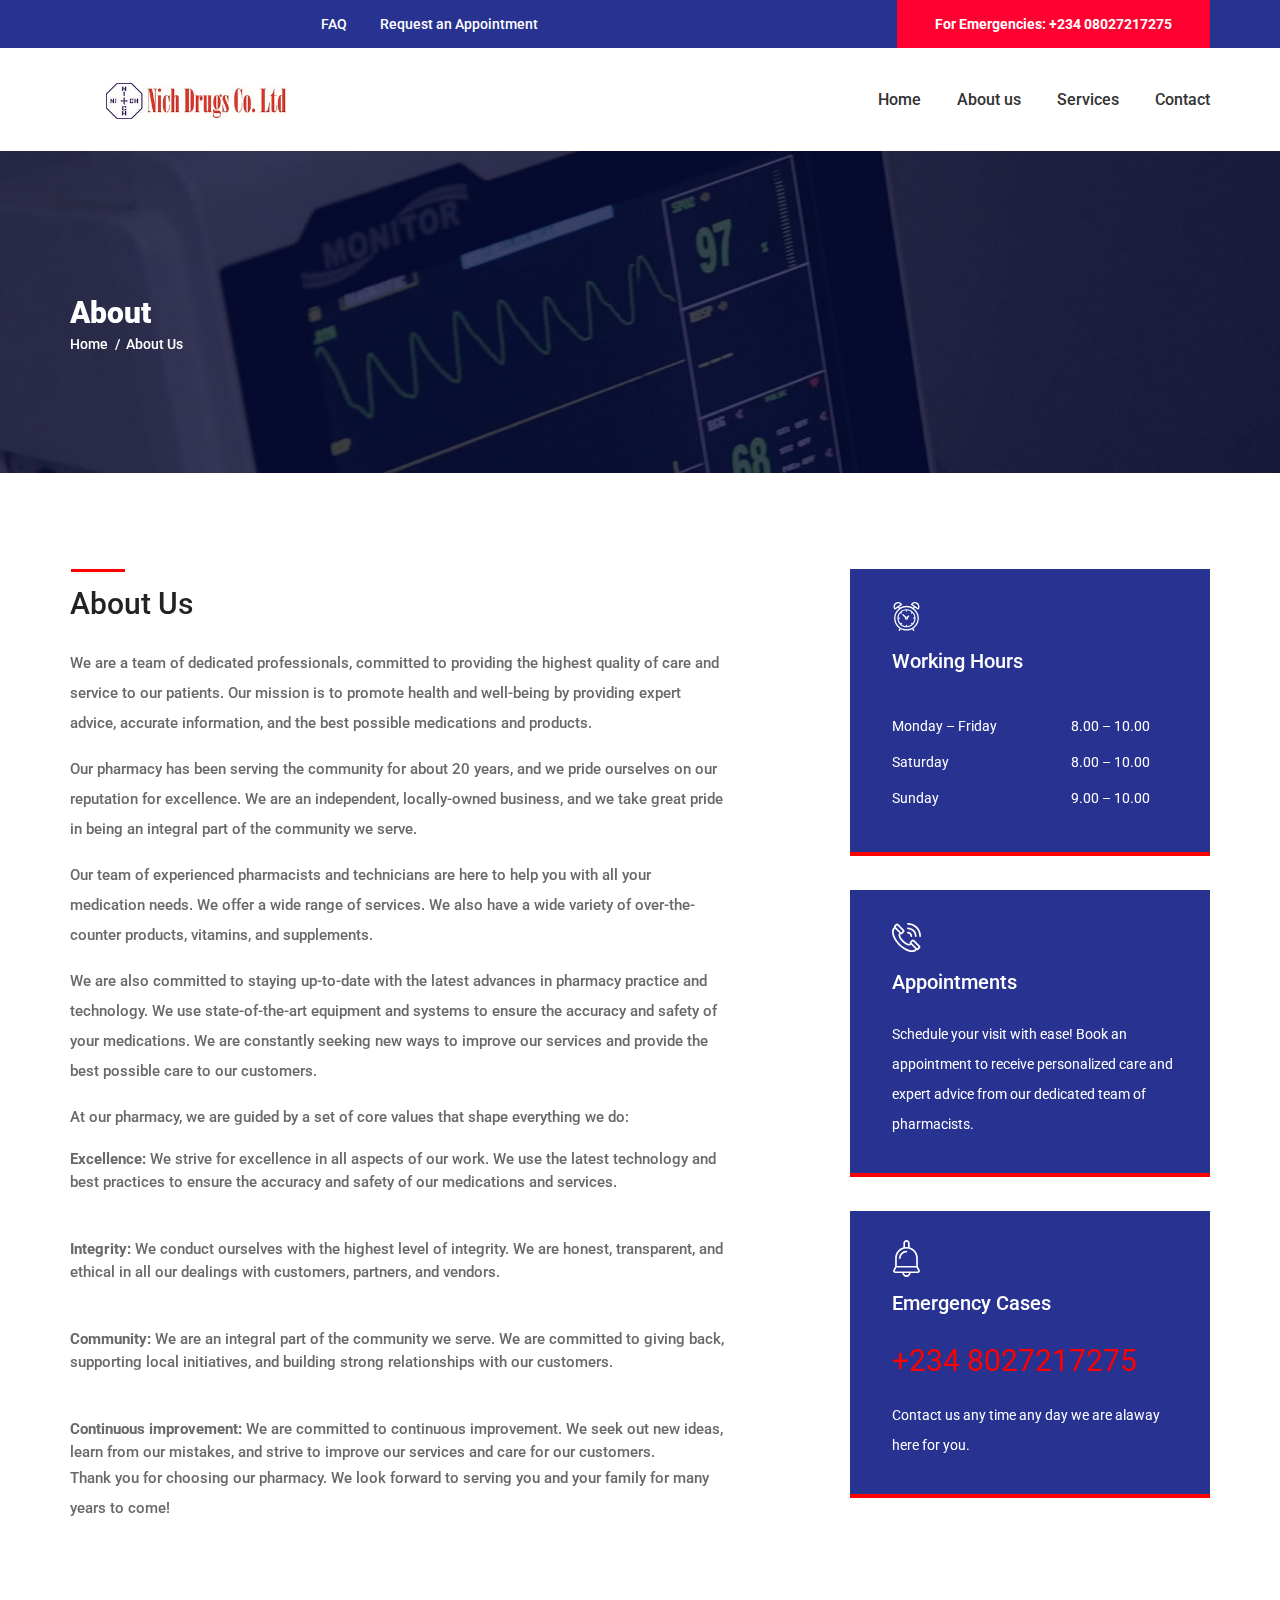
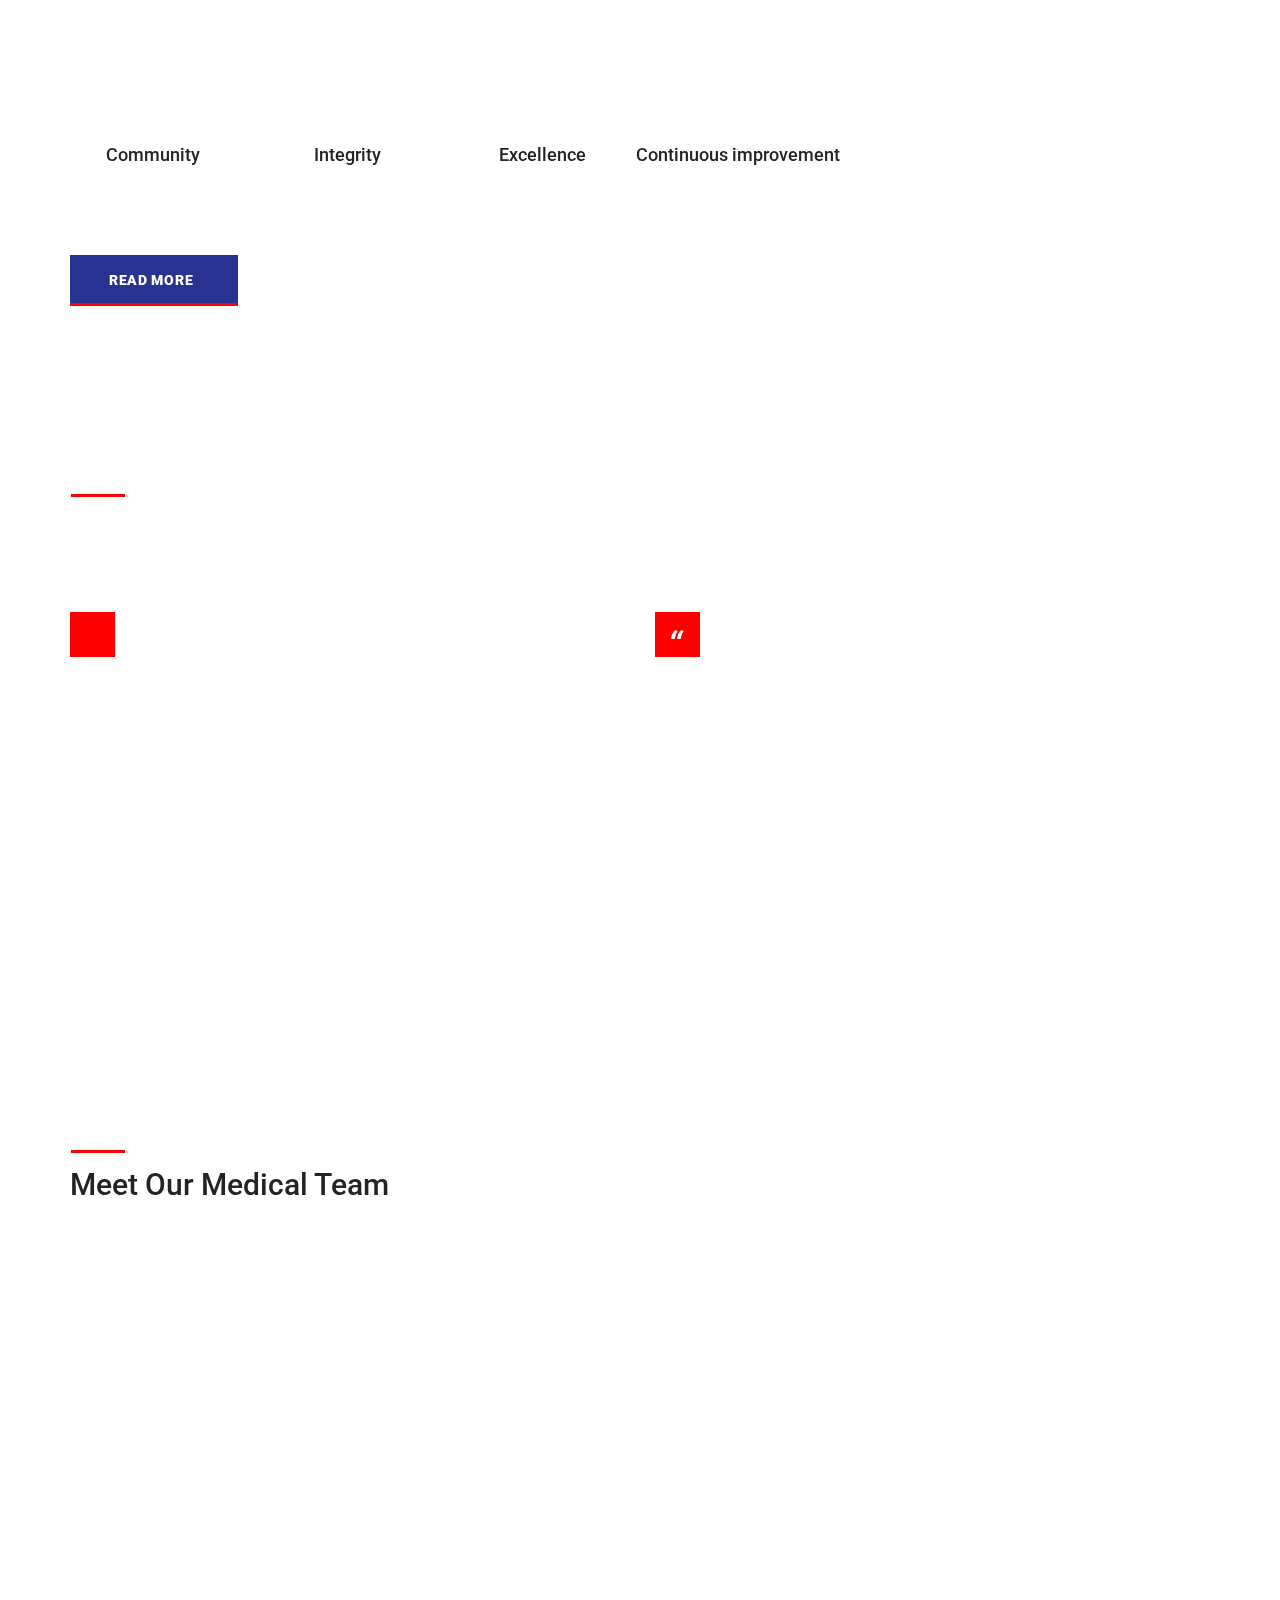
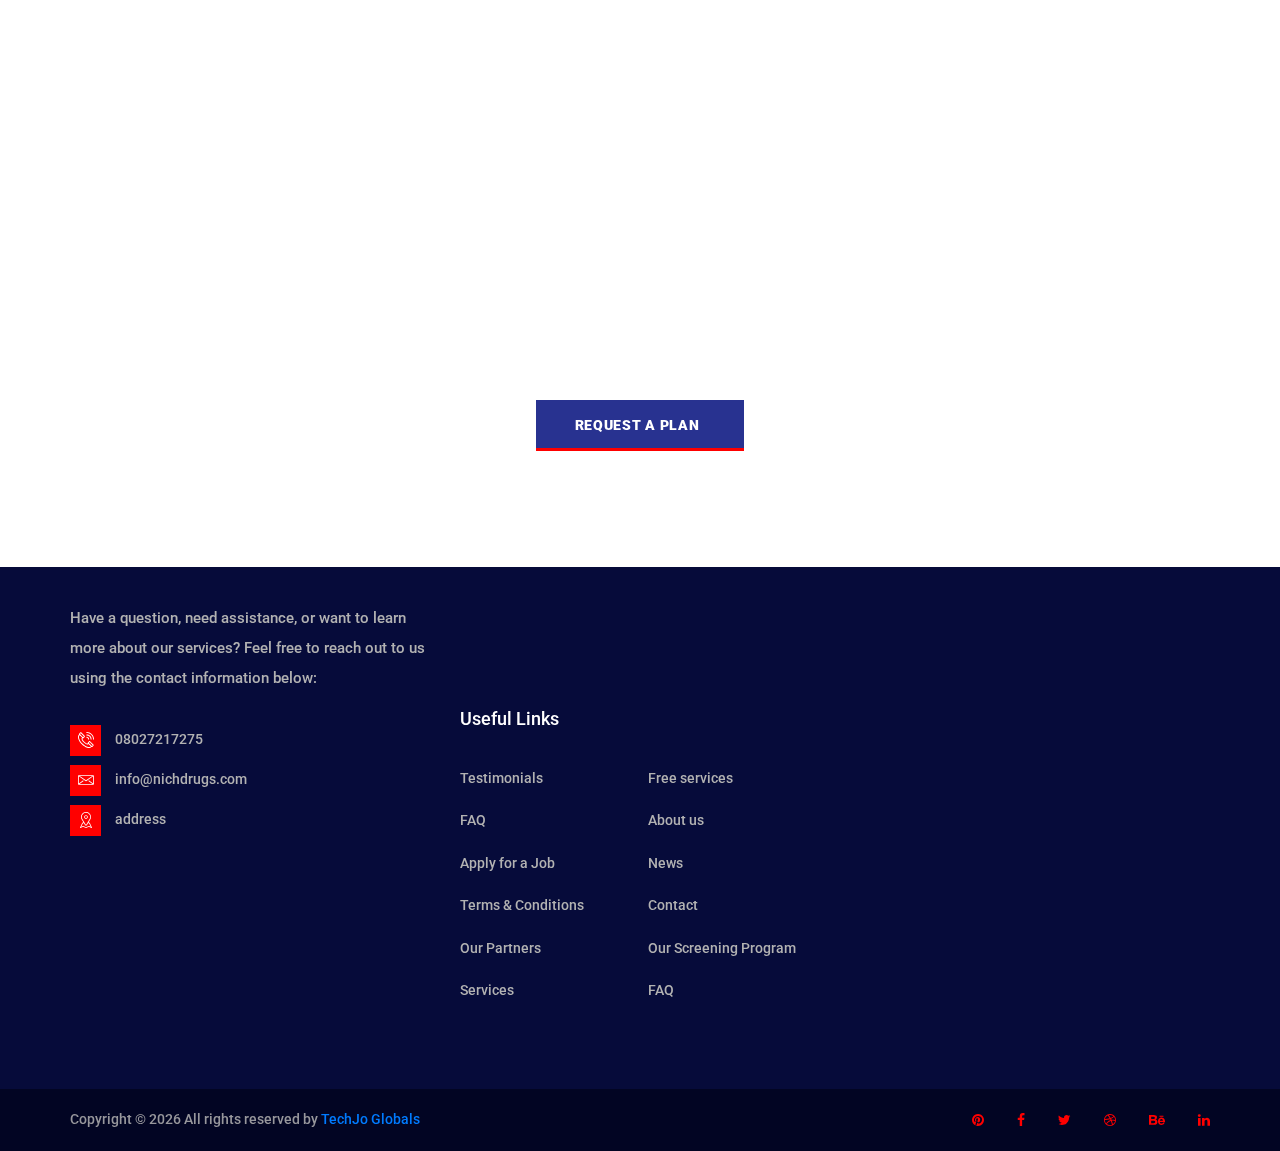
==== commit e2bf3119: "added services" ====
--- a/about.html
+++ b/about.html
@@ -73,7 +73,7 @@
                     <ul>
                       <li><a href="index.html">Home</a></li>
                       <li><a href="about.html">About us</a></li>
-                      <!-- <li><a href="#">Services</a></li> -->
+                      <li><a href="services.html">Services</a></li>
                       <!-- <li><a href="#">News</a></li> -->
                       <li><a href="contact.html">Contact</a></li>
                     </ul>
@@ -136,9 +136,9 @@
               <li class="menu_item menu_mm">
                 <a href="about.html">About us</a>
               </li>
-              <!-- <li class="menu_item menu_mm">
-                <a href="services.html">Services</a> 
-              </li> -->
+              <li class="menu_item menu_mm">
+                <a href="services.html">Services</a>
+              </li>
               <!-- <li class="menu_item menu_mm"><a href="news.html">News</a></li> -->
               <li class="menu_item menu_mm">
                 <a href="contact.html">Contact</a>
--- a/styles/about.css
+++ b/styles/about.css
@@ -559,7 +559,7 @@
 }
 .menu_close_container:hover .menu_close,
 .menu_close_container:hover .menu_close::after {
-  background: #20d34a;
+  background: red;
 }
 .menu_extra {
   position: absolute;
@@ -603,7 +603,7 @@
   color: #ffffff;
 }
 .home_title span {
-  color: #20d34a;
+  color: red;
 }
 .breadcrumbs {
   margin-top: -2px;
@@ -687,7 +687,7 @@
   bottom: 0;
   width: 100%;
   height: 4px;
-  background: #20d34a;
+  background: red;
   content: "";
 }
 .box:hover {
@@ -731,7 +731,7 @@
 .box_phone {
   font-size: 30px;
   font-weight: 400;
-  color: #20d34a;
+  color: red;
   margin-top: 20px;
 }
 .box_appointments {
@@ -773,7 +773,7 @@
 .test_icon {
   width: 45px;
   height: 45px;
-  background: #20d34a;
+  background: red;
 }
 .test_text {
   font-size: 18px;
@@ -805,7 +805,7 @@
   font-style: italic;
 }
 .test_author_name span {
-  color: #20d34a;
+  color: red;
   font-style: italic;
 }
 
@@ -908,7 +908,7 @@
   left: 0;
   width: 100%;
   height: 4px;
-  background: #20d34a;
+  background: red;
   content: "";
 }
 .footer_logo_container a {
@@ -941,7 +941,7 @@
   display: inline-block;
   width: 31px;
   height: 31px;
-  background: #20d34a;
+  background: red;
   text-align: center;
   vertical-align: middle;
 }
@@ -996,7 +996,7 @@
 .footer_news_date {
   font-size: 14px;
   font-weight: 500;
-  color: #20d34a;
+  color: red;
   margin-top: 7px;
 }
 .footer_news ul li:not(:last-child) {
@@ -1025,7 +1025,7 @@
   margin-right: 19px;
 }
 .footer_social ul li a i {
-  color: #20d34a;
+  color: red;
   padding: 5px;
   font-size: 14px;
   -webkit-transition: all 200ms ease;
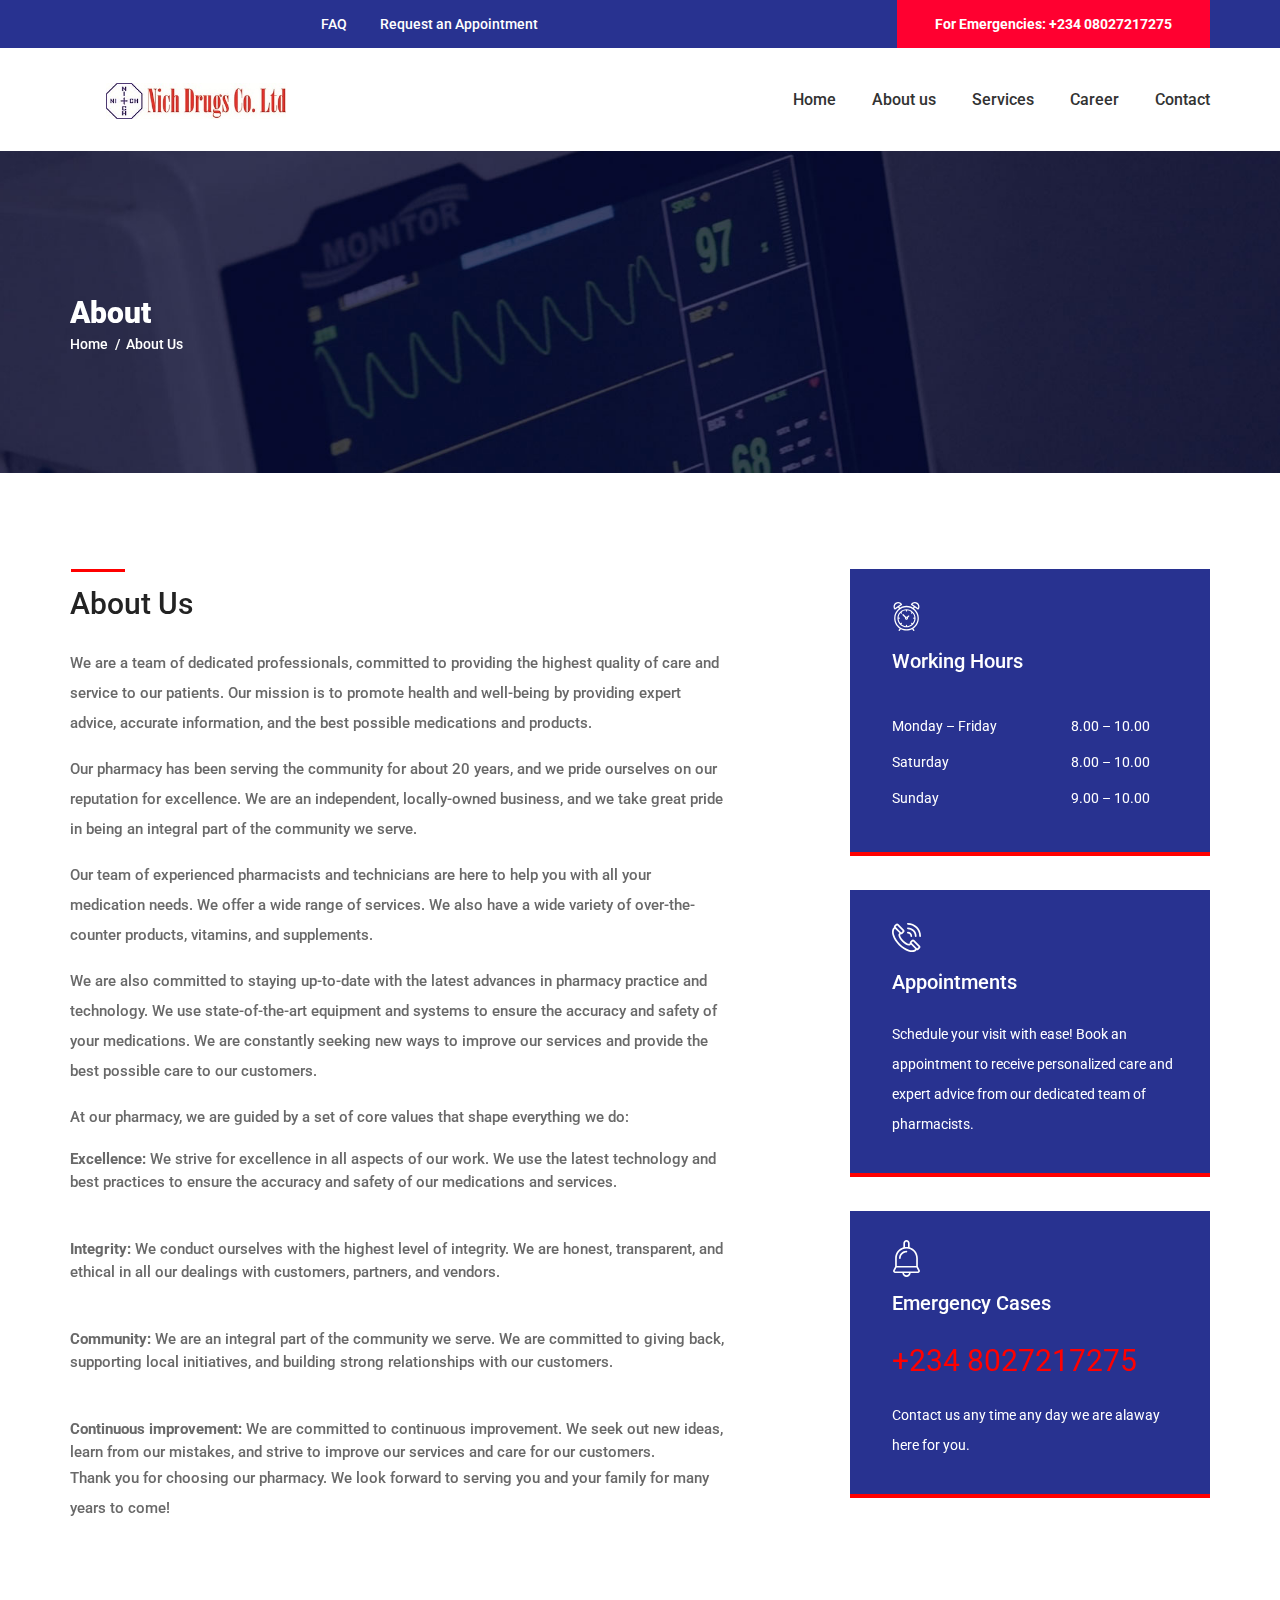
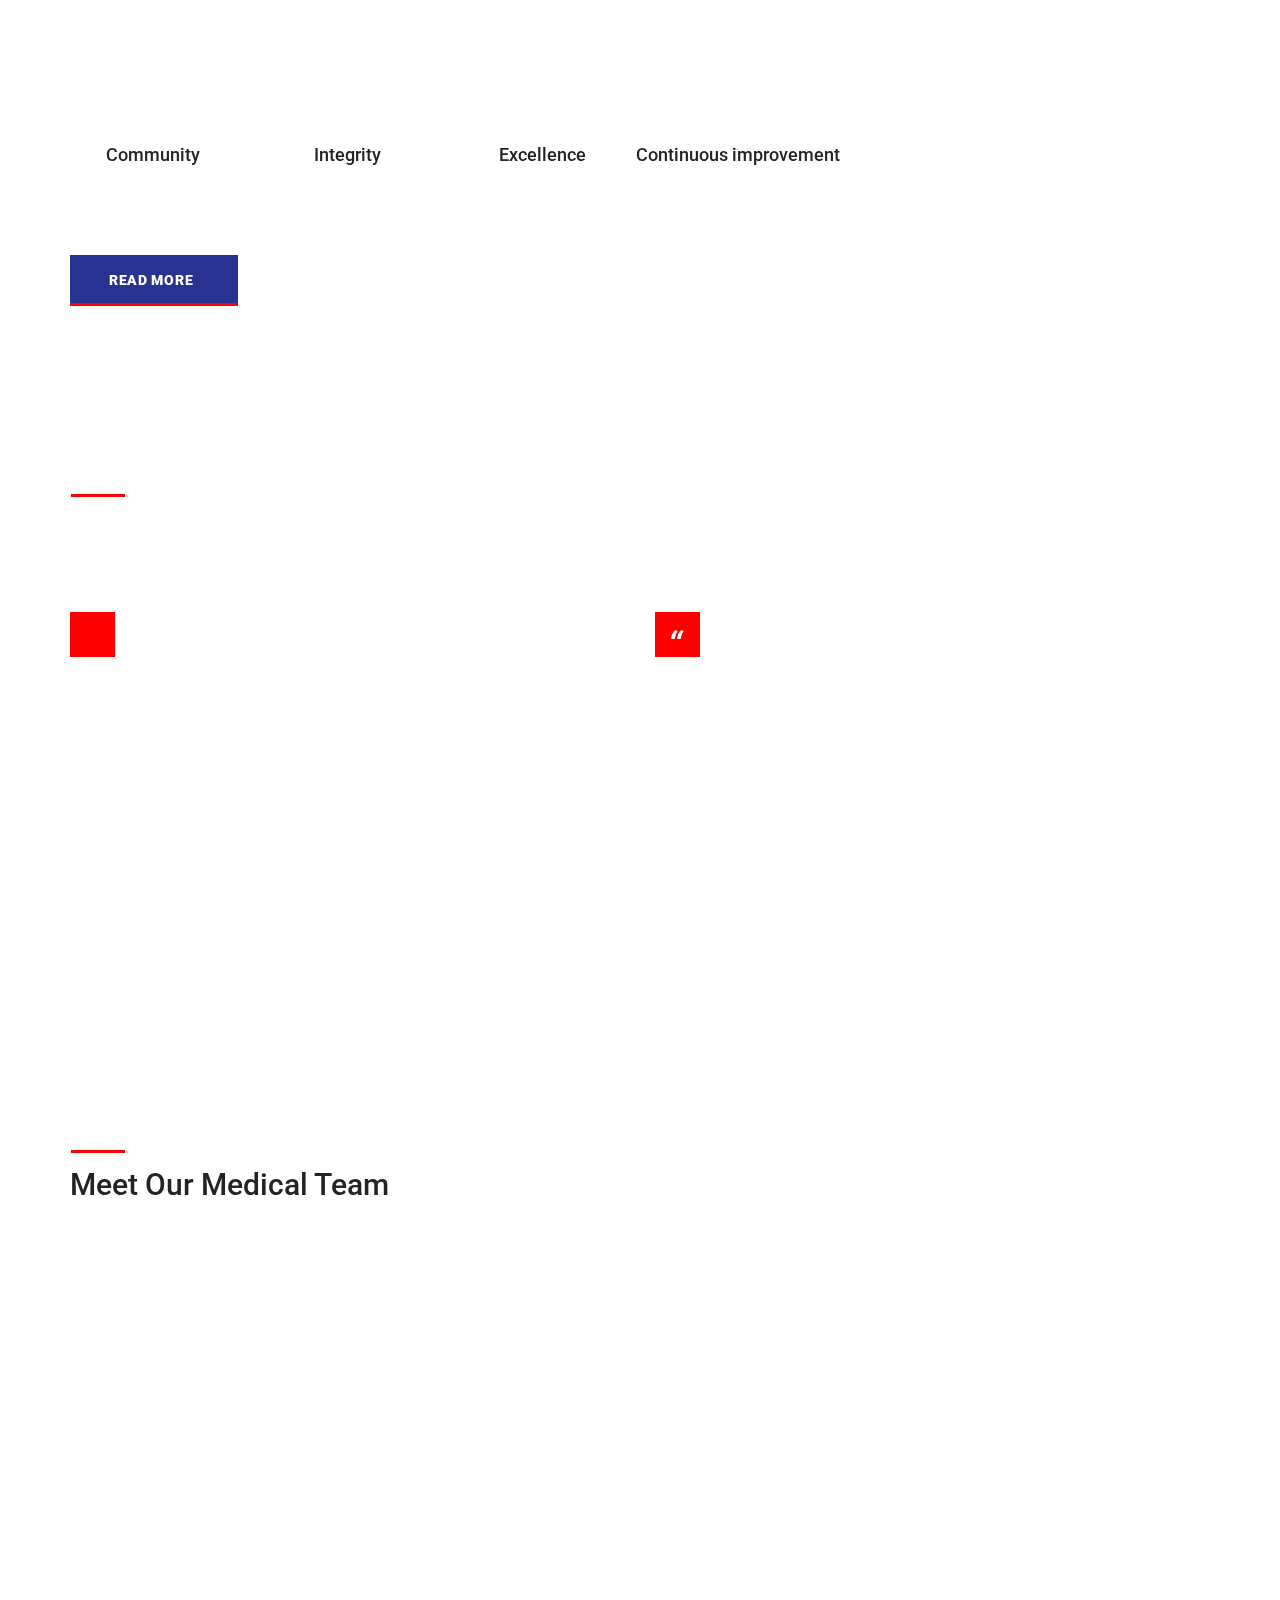
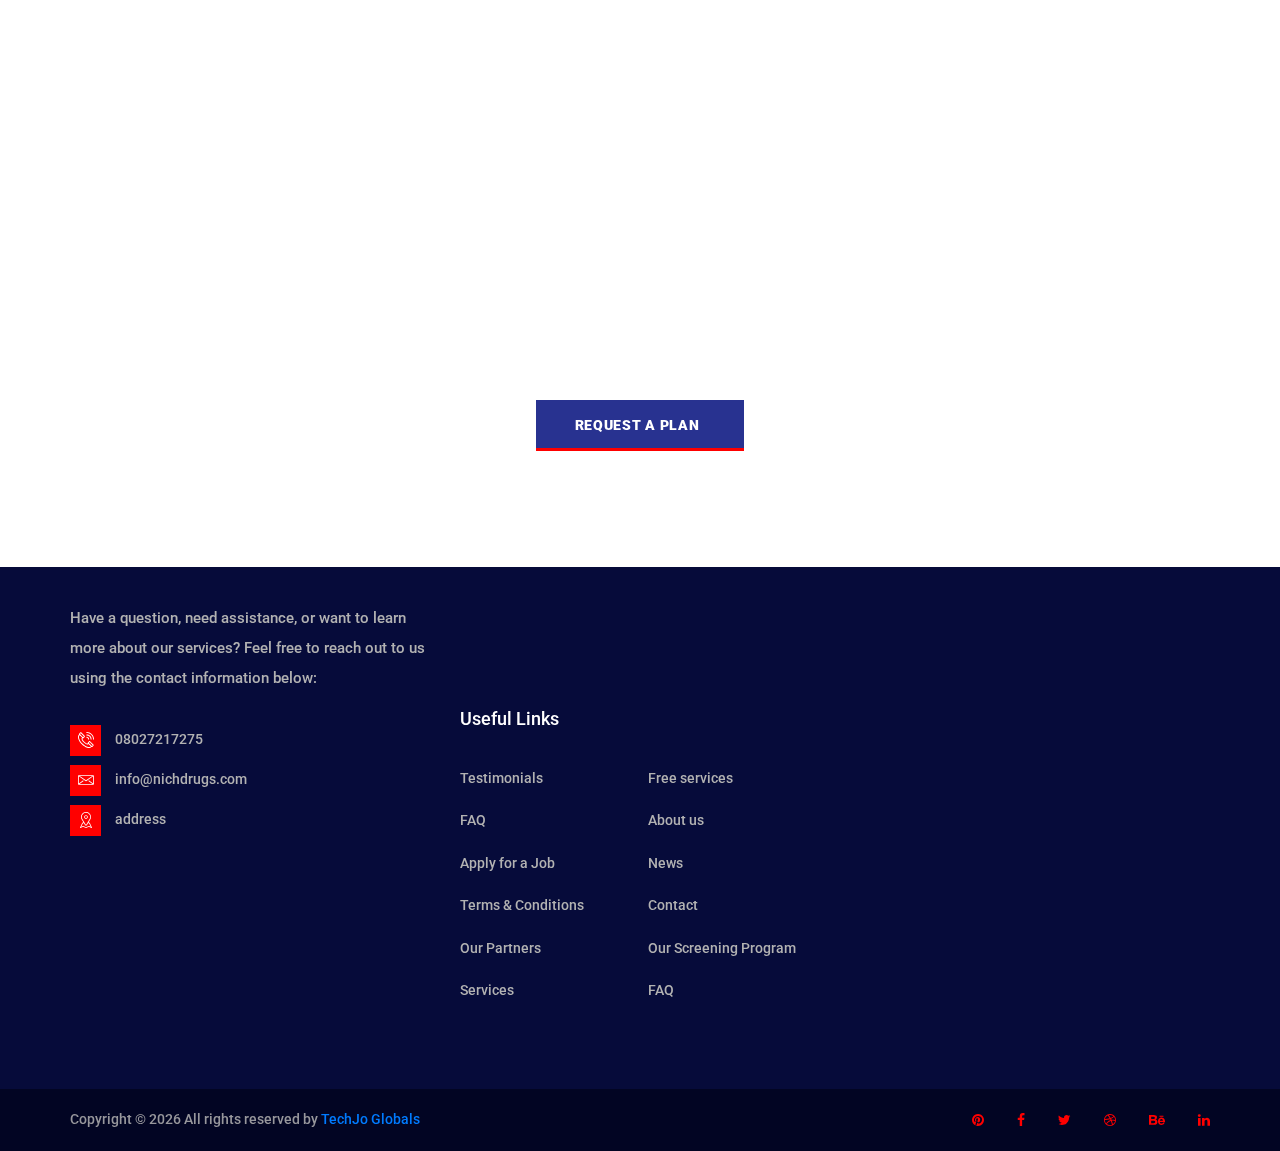
==== commit 49bfdcd4: "appliacction form added" ====
--- a/about.html
+++ b/about.html
@@ -74,7 +74,7 @@
                       <li><a href="index.html">Home</a></li>
                       <li><a href="about.html">About us</a></li>
                       <li><a href="services.html">Services</a></li>
-                      <!-- <li><a href="#">News</a></li> -->
+                      <li><a href="news.html">Career</a></li>
                       <li><a href="contact.html">Contact</a></li>
                     </ul>
                   </nav>
@@ -139,7 +139,7 @@
               <li class="menu_item menu_mm">
                 <a href="services.html">Services</a>
               </li>
-              <!-- <li class="menu_item menu_mm"><a href="news.html">News</a></li> -->
+              <li class="menu_item menu_mm"><a href="news.html">Career</a></li>
               <li class="menu_item menu_mm">
                 <a href="contact.html">Contact</a>
               </li>
